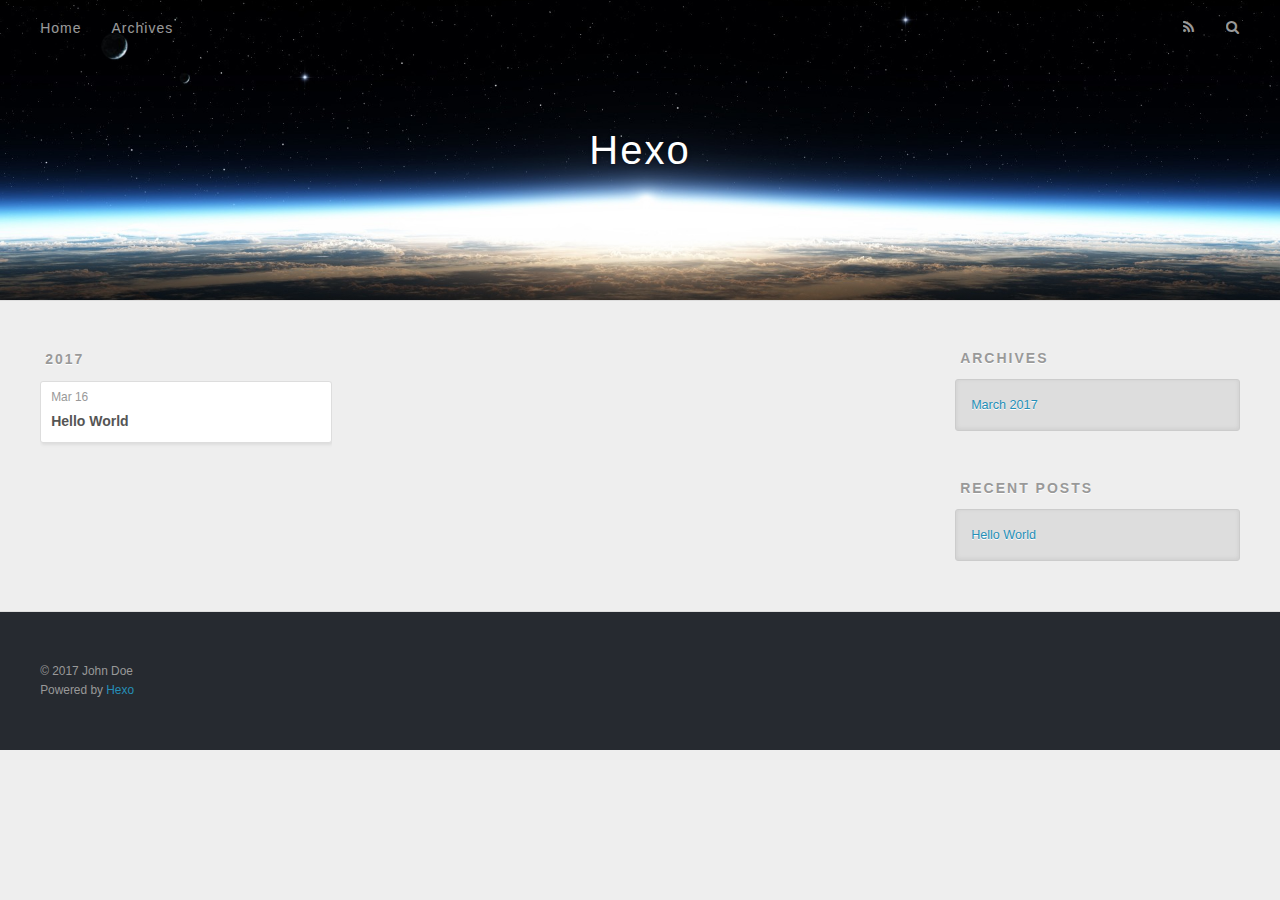
==== archives/index.html @ b4781896 "Site updated: 2017-03-16 17:12:20" ====
<!DOCTYPE html>
<html>
<head>
  <meta charset="utf-8">
  
  <title>Archives | Hexo</title>
  <meta name="viewport" content="width=device-width, initial-scale=1, maximum-scale=1">
  <meta property="og:type" content="website">
<meta property="og:title" content="Hexo">
<meta property="og:url" content="http://yoursite.com/archives/index.html">
<meta property="og:site_name" content="Hexo">
<meta name="twitter:card" content="summary">
<meta name="twitter:title" content="Hexo">
  
    <link rel="alternate" href="/atom.xml" title="Hexo" type="application/atom+xml">
  
  
    <link rel="icon" href="/favicon.png">
  
  
    <link href="//fonts.googleapis.com/css?family=Source+Code+Pro" rel="stylesheet" type="text/css">
  
  <link rel="stylesheet" href="/css/style.css">
  

</head>

<body>
  <div id="container">
    <div id="wrap">
      <header id="header">
  <div id="banner"></div>
  <div id="header-outer" class="outer">
    <div id="header-title" class="inner">
      <h1 id="logo-wrap">
        <a href="/" id="logo">Hexo</a>
      </h1>
      
    </div>
    <div id="header-inner" class="inner">
      <nav id="main-nav">
        <a id="main-nav-toggle" class="nav-icon"></a>
        
          <a class="main-nav-link" href="/">Home</a>
        
          <a class="main-nav-link" href="/archives">Archives</a>
        
      </nav>
      <nav id="sub-nav">
        
          <a id="nav-rss-link" class="nav-icon" href="/atom.xml" title="RSS Feed"></a>
        
        <a id="nav-search-btn" class="nav-icon" title="Search"></a>
      </nav>
      <div id="search-form-wrap">
        <form action="//google.com/search" method="get" accept-charset="UTF-8" class="search-form"><input type="search" name="q" results="0" class="search-form-input" placeholder="Search"><button type="submit" class="search-form-submit">&#xF002;</button><input type="hidden" name="sitesearch" value="http://yoursite.com"></form>
      </div>
    </div>
  </div>
</header>
      <div class="outer">
        <section id="main">
  
  
    
    
      
      
      <section class="archives-wrap">
        <div class="archive-year-wrap">
          <a href="/archives/2017" class="archive-year">2017</a>
        </div>
        <div class="archives">
    
    <article class="archive-article archive-type-post">
  <div class="archive-article-inner">
    <header class="archive-article-header">
      <a href="/2017/03/16/hello-world/" class="archive-article-date">
  <time datetime="2017-03-16T09:02:15.456Z" itemprop="datePublished">Mar 16</time>
</a>
      
  
    <h1 itemprop="name">
      <a class="archive-article-title" href="/2017/03/16/hello-world/">Hello World</a>
    </h1>
  

    </header>
  </div>
</article>
  
  
    </div></section>
  

</section>
        
          <aside id="sidebar">
  
    

  
    

  
    
  
    
  <div class="widget-wrap">
    <h3 class="widget-title">Archives</h3>
    <div class="widget">
      <ul class="archive-list"><li class="archive-list-item"><a class="archive-list-link" href="/archives/2017/03/">March 2017</a></li></ul>
    </div>
  </div>


  
    
  <div class="widget-wrap">
    <h3 class="widget-title">Recent Posts</h3>
    <div class="widget">
      <ul>
        
          <li>
            <a href="/2017/03/16/hello-world/">Hello World</a>
          </li>
        
      </ul>
    </div>
  </div>

  
</aside>
        
      </div>
      <footer id="footer">
  
  <div class="outer">
    <div id="footer-info" class="inner">
      &copy; 2017 John Doe<br>
      Powered by <a href="http://hexo.io/" target="_blank">Hexo</a>
    </div>
  </div>
</footer>
    </div>
    <nav id="mobile-nav">
  
    <a href="/" class="mobile-nav-link">Home</a>
  
    <a href="/archives" class="mobile-nav-link">Archives</a>
  
</nav>
    

<script src="//ajax.googleapis.com/ajax/libs/jquery/2.0.3/jquery.min.js"></script>


  <link rel="stylesheet" href="/fancybox/jquery.fancybox.css">
  <script src="/fancybox/jquery.fancybox.pack.js"></script>


<script src="/js/script.js"></script>

  </div>
</body>
</html>
---- css/style.css ----
body {
  width: 100%;
}
body:before,
body:after {
  content: "";
  display: table;
}
body:after {
  clear: both;
}
html,
body,
div,
span,
applet,
object,
iframe,
h1,
h2,
h3,
h4,
h5,
h6,
p,
blockquote,
pre,
a,
abbr,
acronym,
address,
big,
cite,
code,
del,
dfn,
em,
img,
ins,
kbd,
q,
s,
samp,
small,
strike,
strong,
sub,
sup,
tt,
var,
dl,
dt,
dd,
ol,
ul,
li,
fieldset,
form,
label,
legend,
table,
caption,
tbody,
tfoot,
thead,
tr,
th,
td {
  margin: 0;
  padding: 0;
  border: 0;
  outline: 0;
  font-weight: inherit;
  font-style: inherit;
  font-family: inherit;
  font-size: 100%;
  vertical-align: baseline;
}
body {
  line-height: 1;
  color: #000;
  background: #fff;
}
ol,
ul {
  list-style: none;
}
table {
  border-collapse: separate;
  border-spacing: 0;
  vertical-align: middle;
}
caption,
th,
td {
  text-align: left;
  font-weight: normal;
  vertical-align: middle;
}
a img {
  border: none;
}
input,
button {
  margin: 0;
  padding: 0;
}
input::-moz-focus-inner,
button::-moz-focus-inner {
  border: 0;
  padding: 0;
}
@font-face {
  font-family: FontAwesome;
  font-style: normal;
  font-weight: normal;
  src: url("fonts/fontawesome-webfont.eot?v=#4.0.3");
  src: url("fonts/fontawesome-webfont.eot?#iefix&v=#4.0.3") format("embedded-opentype"), url("fonts/fontawesome-webfont.woff?v=#4.0.3") format("woff"), url("fonts/fontawesome-webfont.ttf?v=#4.0.3") format("truetype"), url("fonts/fontawesome-webfont.svg#fontawesomeregular?v=#4.0.3") format("svg");
}
html,
body,
#container {
  height: 100%;
}
body {
  background: #eee;
  font: 14px "Helvetica Neue", Helvetica, Arial, sans-serif;
  -webkit-text-size-adjust: 100%;
}
.outer {
  max-width: 1220px;
  margin: 0 auto;
  padding: 0 20px;
}
.outer:before,
.outer:after {
  content: "";
  display: table;
}
.outer:after {
  clear: both;
}
.inner {
  display: inline;
  float: left;
  width: 98.33333333333333%;
  margin: 0 0.833333333333333%;
}
.left,
.alignleft {
  float: left;
}
.right,
.alignright {
  float: right;
}
.clear {
  clear: both;
}
#container {
  position: relative;
}
.mobile-nav-on {
  overflow: hidden;
}
#wrap {
  height: 100%;
  width: 100%;
  position: absolute;
  top: 0;
  left: 0;
  -webkit-transition: 0.2s ease-out;
  -moz-transition: 0.2s ease-out;
  -ms-transition: 0.2s ease-out;
  transition: 0.2s ease-out;
  z-index: 1;
  background: #eee;
}
.mobile-nav-on #wrap {
  left: 280px;
}
@media screen and (min-width: 768px) {
  #main {
    display: inline;
    float: left;
    width: 73.33333333333333%;
    margin: 0 0.833333333333333%;
  }
}
.article-date,
.article-category-link,
.archive-year,
.widget-title {
  text-decoration: none;
  text-transform: uppercase;
  letter-spacing: 2px;
  color: #999;
  margin-bottom: 1em;
  margin-left: 5px;
  line-height: 1em;
  text-shadow: 0 1px #fff;
  font-weight: bold;
}
.article-inner,
.archive-article-inner {
  background: #fff;
  -webkit-box-shadow: 1px 2px 3px #ddd;
  box-shadow: 1px 2px 3px #ddd;
  border: 1px solid #ddd;
  border-radius: 3px;
}
.article-entry h1,
.widget h1 {
  font-size: 2em;
}
.article-entry h2,
.widget h2 {
  font-size: 1.5em;
}
.article-entry h3,
.widget h3 {
  font-size: 1.3em;
}
.article-entry h4,
.widget h4 {
  font-size: 1.2em;
}
.article-entry h5,
.widget h5 {
  font-size: 1em;
}
.article-entry h6,
.widget h6 {
  font-size: 1em;
  color: #999;
}
.article-entry hr,
.widget hr {
  border: 1px dashed #ddd;
}
.article-entry strong,
.widget strong {
  font-weight: bold;
}
.article-entry em,
.widget em,
.article-entry cite,
.widget cite {
  font-style: italic;
}
.article-entry sup,
.widget sup,
.article-entry sub,
.widget sub {
  font-size: 0.75em;
  line-height: 0;
  position: relative;
  vertical-align: baseline;
}
.article-entry sup,
.widget sup {
  top: -0.5em;
}
.article-entry sub,
.widget sub {
  bottom: -0.2em;
}
.article-entry small,
.widget small {
  font-size: 0.85em;
}
.article-entry acronym,
.widget acronym,
.article-entry abbr,
.widget abbr {
  border-bottom: 1px dotted;
}
.article-entry ul,
.widget ul,
.article-entry ol,
.widget ol,
.article-entry dl,
.widget dl {
  margin: 0 20px;
  line-height: 1.6em;
}
.article-entry ul ul,
.widget ul ul,
.article-entry ol ul,
.widget ol ul,
.article-entry ul ol,
.widget ul ol,
.article-entry ol ol,
.widget ol ol {
  margin-top: 0;
  margin-bottom: 0;
}
.article-entry ul,
.widget ul {
  list-style: disc;
}
.article-entry ol,
.widget ol {
  list-style: decimal;
}
.article-entry dt,
.widget dt {
  font-weight: bold;
}
#header {
  height: 300px;
  position: relative;
  border-bottom: 1px solid #ddd;
}
#header:before,
#header:after {
  content: "";
  position: absolute;
  left: 0;
  right: 0;
  height: 40px;
}
#header:before {
  top: 0;
  background: -webkit-linear-gradient(rgba(0,0,0,0.2), transparent);
  background: -moz-linear-gradient(rgba(0,0,0,0.2), transparent);
  background: -ms-linear-gradient(rgba(0,0,0,0.2), transparent);
  background: linear-gradient(rgba(0,0,0,0.2), transparent);
}
#header:after {
  bottom: 0;
  background: -webkit-linear-gradient(transparent, rgba(0,0,0,0.2));
  background: -moz-linear-gradient(transparent, rgba(0,0,0,0.2));
  background: -ms-linear-gradient(transparent, rgba(0,0,0,0.2));
  background: linear-gradient(transparent, rgba(0,0,0,0.2));
}
#header-outer {
  height: 100%;
  position: relative;
}
#header-inner {
  position: relative;
  overflow: hidden;
}
#banner {
  position: absolute;
  top: 0;
  left: 0;
  width: 100%;
  height: 100%;
  background: url("images/banner.jpg") center #000;
  -webkit-background-size: cover;
  -moz-background-size: cover;
  background-size: cover;
  z-index: -1;
}
#header-title {
  text-align: center;
  height: 40px;
  position: absolute;
  top: 50%;
  left: 0;
  margin-top: -20px;
}
#logo,
#subtitle {
  text-decoration: none;
  color: #fff;
  font-weight: 300;
  text-shadow: 0 1px 4px rgba(0,0,0,0.3);
}
#logo {
  font-size: 40px;
  line-height: 40px;
  letter-spacing: 2px;
}
#subtitle {
  font-size: 16px;
  line-height: 16px;
  letter-spacing: 1px;
}
#subtitle-wrap {
  margin-top: 16px;
}
#main-nav {
  float: left;
  margin-left: -15px;
}
.nav-icon,
.main-nav-link {
  float: left;
  color: #fff;
  opacity: 0.6;
  text-decoration: none;
  text-shadow: 0 1px rgba(0,0,0,0.2);
  -webkit-transition: opacity 0.2s;
  -moz-transition: opacity 0.2s;
  -ms-transition: opacity 0.2s;
  transition: opacity 0.2s;
  display: block;
  padding: 20px 15px;
}
.nav-icon:hover,
.main-nav-link:hover {
  opacity: 1;
}
.nav-icon {
  font-family: FontAwesome;
  text-align: center;
  font-size: 14px;
  width: 14px;
  height: 14px;
  padding: 20px 15px;
  position: relative;
  cursor: pointer;
}
.main-nav-link {
  font-weight: 300;
  letter-spacing: 1px;
}
@media screen and (max-width: 479px) {
  .main-nav-link {
    display: none;
  }
}
#main-nav-toggle {
  display: none;
}
#main-nav-toggle:before {
  content: "\f0c9";
}
@media screen and (max-width: 479px) {
  #main-nav-toggle {
    display: block;
  }
}
#sub-nav {
  float: right;
  margin-right: -15px;
}
#nav-rss-link:before {
  content: "\f09e";
}
#nav-search-btn:before {
  content: "\f002";
}
#search-form-wrap {
  position: absolute;
  top: 15px;
  width: 150px;
  height: 30px;
  right: -150px;
  opacity: 0;
  -webkit-transition: 0.2s ease-out;
  -moz-transition: 0.2s ease-out;
  -ms-transition: 0.2s ease-out;
  transition: 0.2s ease-out;
}
#search-form-wrap.on {
  opacity: 1;
  right: 0;
}
@media screen and (max-width: 479px) {
  #search-form-wrap {
    width: 100%;
    right: -100%;
  }
}
.search-form {
  position: absolute;
  top: 0;
  left: 0;
  right: 0;
  background: #fff;
  padding: 5px 15px;
  border-radius: 15px;
  -webkit-box-shadow: 0 0 10px rgba(0,0,0,0.3);
  box-shadow: 0 0 10px rgba(0,0,0,0.3);
}
.search-form-input {
  border: none;
  background: none;
  color: #555;
  width: 100%;
  font: 13px "Helvetica Neue", Helvetica, Arial, sans-serif;
  outline: none;
}
.search-form-input::-webkit-search-results-decoration,
.search-form-input::-webkit-search-cancel-button {
  -webkit-appearance: none;
}
.search-form-submit {
  position: absolute;
  top: 50%;
  right: 10px;
  margin-top: -7px;
  font: 13px FontAwesome;
  border: none;
  background: none;
  color: #bbb;
  cursor: pointer;
}
.search-form-submit:hover,
.search-form-submit:focus {
  color: #777;
}
.article {
  margin: 50px 0;
}
.article-inner {
  overflow: hidden;
}
.article-meta:before,
.article-meta:after {
  content: "";
  display: table;
}
.article-meta:after {
  clear: both;
}
.article-date {
  float: left;
}
.article-category {
  float: left;
  line-height: 1em;
  color: #ccc;
  text-shadow: 0 1px #fff;
  margin-left: 8px;
}
.article-category:before {
  content: "\2022";
}
.article-category-link {
  margin: 0 12px 1em;
}
.article-header {
  padding: 20px 20px 0;
}
.article-title {
  text-decoration: none;
  font-size: 2em;
  font-weight: bold;
  color: #555;
  line-height: 1.1em;
  -webkit-transition: color 0.2s;
  -moz-transition: color 0.2s;
  -ms-transition: color 0.2s;
  transition: color 0.2s;
}
a.article-title:hover {
  color: #258fb8;
}
.article-entry {
  color: #555;
  padding: 0 20px;
}
.article-entry:before,
.article-entry:after {
  content: "";
  display: table;
}
.article-entry:after {
  clear: both;
}
.article-entry p,
.article-entry table {
  line-height: 1.6em;
  margin: 1.6em 0;
}
.article-entry h1,
.article-entry h2,
.article-entry h3,
.article-entry h4,
.article-entry h5,
.article-entry h6 {
  font-weight: bold;
}
.article-entry h1,
.article-entry h2,
.article-entry h3,
.article-entry h4,
.article-entry h5,
.article-entry h6 {
  line-height: 1.1em;
  margin: 1.1em 0;
}
.article-entry a {
  color: #258fb8;
  text-decoration: none;
}
.article-entry a:hover {
  text-decoration: underline;
}
.article-entry ul,
.article-entry ol,
.article-entry dl {
  margin-top: 1.6em;
  margin-bottom: 1.6em;
}
.article-entry img,
.article-entry video {
  max-width: 100%;
  height: auto;
  display: block;
  margin: auto;
}
.article-entry iframe {
  border: none;
}
.article-entry table {
  width: 100%;
  border-collapse: collapse;
  border-spacing: 0;
}
.article-entry th {
  font-weight: bold;
  border-bottom: 3px solid #ddd;
  padding-bottom: 0.5em;
}
.article-entry td {
  border-bottom: 1px solid #ddd;
  padding: 10px 0;
}
.article-entry blockquote {
  font-family: Georgia, "Times New Roman", serif;
  font-size: 1.4em;
  margin: 1.6em 20px;
  text-align: center;
}
.article-entry blockquote footer {
  font-size: 14px;
  margin: 1.6em 0;
  font-family: "Helvetica Neue", Helvetica, Arial, sans-serif;
}
.article-entry blockquote footer cite:before {
  content: "—";
  padding: 0 0.5em;
}
.article-entry .pullquote {
  text-align: left;
  width: 45%;
  margin: 0;
}
.article-entry .pullquote.left {
  margin-left: 0.5em;
  margin-right: 1em;
}
.article-entry .pullquote.right {
  margin-right: 0.5em;
  margin-left: 1em;
}
.article-entry .caption {
  color: #999;
  display: block;
  font-size: 0.9em;
  margin-top: 0.5em;
  position: relative;
  text-align: center;
}
.article-entry .video-container {
  position: relative;
  padding-top: 56.25%;
  height: 0;
  overflow: hidden;
}
.article-entry .video-container iframe,
.article-entry .video-container object,
.article-entry .video-container embed {
  position: absolute;
  top: 0;
  left: 0;
  width: 100%;
  height: 100%;
  margin-top: 0;
}
.article-more-link a {
  display: inline-block;
  line-height: 1em;
  padding: 6px 15px;
  border-radius: 15px;
  background: #eee;
  color: #999;
  text-shadow: 0 1px #fff;
  text-decoration: none;
}
.article-more-link a:hover {
  background: #258fb8;
  color: #fff;
  text-decoration: none;
  text-shadow: 0 1px #1e7293;
}
.article-footer {
  font-size: 0.85em;
  line-height: 1.6em;
  border-top: 1px solid #ddd;
  padding-top: 1.6em;
  margin: 0 20px 20px;
}
.article-footer:before,
.article-footer:after {
  content: "";
  display: table;
}
.article-footer:after {
  clear: both;
}
.article-footer a {
  color: #999;
  text-decoration: none;
}
.article-footer a:hover {
  color: #555;
}
.article-tag-list-item {
  float: left;
  margin-right: 10px;
}
.article-tag-list-link:before {
  content: "#";
}
.article-comment-link {
  float: right;
}
.article-comment-link:before {
  content: "\f075";
  font-family: FontAwesome;
  padding-right: 8px;
}
.article-share-link {
  cursor: pointer;
  float: right;
  margin-left: 20px;
}
.article-share-link:before {
  content: "\f064";
  font-family: FontAwesome;
  padding-right: 6px;
}
#article-nav {
  position: relative;
}
#article-nav:before,
#article-nav:after {
  content: "";
  display: table;
}
#article-nav:after {
  clear: both;
}
@media screen and (min-width: 768px) {
  #article-nav {
    margin: 50px 0;
  }
  #article-nav:before {
    width: 8px;
    height: 8px;
    position: absolute;
    top: 50%;
    left: 50%;
    margin-top: -4px;
    margin-left: -4px;
    content: "";
    border-radius: 50%;
    background: #ddd;
    -webkit-box-shadow: 0 1px 2px #fff;
    box-shadow: 0 1px 2px #fff;
  }
}
.article-nav-link-wrap {
  text-decoration: none;
  text-shadow: 0 1px #fff;
  color: #999;
  -webkit-box-sizing: border-box;
  -moz-box-sizing: border-box;
  box-sizing: border-box;
  margin-top: 50px;
  text-align: center;
  display: block;
}
.article-nav-link-wrap:hover {
  color: #555;
}
@media screen and (min-width: 768px) {
  .article-nav-link-wrap {
    width: 50%;
    margin-top: 0;
  }
}
@media screen and (min-width: 768px) {
  #article-nav-newer {
    float: left;
    text-align: right;
    padding-right: 20px;
  }
}
@media screen and (min-width: 768px) {
  #article-nav-older {
    float: right;
    text-align: left;
    padding-left: 20px;
  }
}
.article-nav-caption {
  text-transform: uppercase;
  letter-spacing: 2px;
  color: #ddd;
  line-height: 1em;
  font-weight: bold;
}
#article-nav-newer .article-nav-caption {
  margin-right: -2px;
}
.article-nav-title {
  font-size: 0.85em;
  line-height: 1.6em;
  margin-top: 0.5em;
}
.article-share-box {
  position: absolute;
  display: none;
  background: #fff;
  -webkit-box-shadow: 1px 2px 10px rgba(0,0,0,0.2);
  box-shadow: 1px 2px 10px rgba(0,0,0,0.2);
  border-radius: 3px;
  margin-left: -145px;
  overflow: hidden;
  z-index: 1;
}
.article-share-box.on {
  display: block;
}
.article-share-input {
  width: 100%;
  background: none;
  -webkit-box-sizing: border-box;
  -moz-box-sizing: border-box;
  box-sizing: border-box;
  font: 14px "Helvetica Neue", Helvetica, Arial, sans-serif;
  padding: 0 15px;
  color: #555;
  outline: none;
  border: 1px solid #ddd;
  border-radius: 3px 3px 0 0;
  height: 36px;
  line-height: 36px;
}
.article-share-links {
  background: #eee;
}
.article-share-links:before,
.article-share-links:after {
  content: "";
  display: table;
}
.article-share-links:after {
  clear: both;
}
.article-share-twitter,
.article-share-facebook,
.article-share-pinterest,
.article-share-google {
  width: 50px;
  height: 36px;
  display: block;
  float: left;
  position: relative;
  color: #999;
  text-shadow: 0 1px #fff;
}
.article-share-twitter:before,
.article-share-facebook:before,
.article-share-pinterest:before,
.article-share-google:before {
  font-size: 20px;
  font-family: FontAwesome;
  width: 20px;
  height: 20px;
  position: absolute;
  top: 50%;
  left: 50%;
  margin-top: -10px;
  margin-left: -10px;
  text-align: center;
}
.article-share-twitter:hover,
.article-share-facebook:hover,
.article-share-pinterest:hover,
.article-share-google:hover {
  color: #fff;
}
.article-share-twitter:before {
  content: "\f099";
}
.article-share-twitter:hover {
  background: #00aced;
  text-shadow: 0 1px #008abe;
}
.article-share-facebook:before {
  content: "\f09a";
}
.article-share-facebook:hover {
  background: #3b5998;
  text-shadow: 0 1px #2f477a;
}
.article-share-pinterest:before {
  content: "\f0d2";
}
.article-share-pinterest:hover {
  background: #cb2027;
  text-shadow: 0 1px #a21a1f;
}
.article-share-google:before {
  content: "\f0d5";
}
.article-share-google:hover {
  background: #dd4b39;
  text-shadow: 0 1px #be3221;
}
.article-gallery {
  background: #000;
  position: relative;
}
.article-gallery-photos {
  position: relative;
  overflow: hidden;
}
.article-gallery-img {
  display: none;
  max-width: 100%;
}
.article-gallery-img:first-child {
  display: block;
}
.article-gallery-img.loaded {
  position: absolute;
  display: block;
}
.article-gallery-img img {
  display: block;
  max-width: 100%;
  margin: 0 auto;
}
#comments {
  background: #fff;
  -webkit-box-shadow: 1px 2px 3px #ddd;
  box-shadow: 1px 2px 3px #ddd;
  padding: 20px;
  border: 1px solid #ddd;
  border-radius: 3px;
  margin: 50px 0;
}
#comments a {
  color: #258fb8;
}
.archives-wrap {
  margin: 50px 0;
}
.archives:before,
.archives:after {
  content: "";
  display: table;
}
.archives:after {
  clear: both;
}
.archive-year-wrap {
  margin-bottom: 1em;
}
.archives {
  -webkit-column-gap: 10px;
  -moz-column-gap: 10px;
  column-gap: 10px;
}
@media screen and (min-width: 480px) and (max-width: 767px) {
  .archives {
    -webkit-column-count: 2;
    -moz-column-count: 2;
    column-count: 2;
  }
}
@media screen and (min-width: 768px) {
  .archives {
    -webkit-column-count: 3;
    -moz-column-count: 3;
    column-count: 3;
  }
}
.archive-article {
  -webkit-column-break-inside: avoid;
  page-break-inside: avoid;
  overflow: hidden;
  break-inside: avoid-column;
}
.archive-article-inner {
  padding: 10px;
  margin-bottom: 15px;
}
.archive-article-title {
  text-decoration: none;
  font-weight: bold;
  color: #555;
  -webkit-transition: color 0.2s;
  -moz-transition: color 0.2s;
  -ms-transition: color 0.2s;
  transition: color 0.2s;
  line-height: 1.6em;
}
.archive-article-title:hover {
  color: #258fb8;
}
.archive-article-footer {
  margin-top: 1em;
}
.archive-article-date {
  color: #999;
  text-decoration: none;
  font-size: 0.85em;
  line-height: 1em;
  margin-bottom: 0.5em;
  display: block;
}
#page-nav {
  margin: 50px auto;
  background: #fff;
  -webkit-box-shadow: 1px 2px 3px #ddd;
  box-shadow: 1px 2px 3px #ddd;
  border: 1px solid #ddd;
  border-radius: 3px;
  text-align: center;
  color: #999;
  overflow: hidden;
}
#page-nav:before,
#page-nav:after {
  content: "";
  display: table;
}
#page-nav:after {
  clear: both;
}
#page-nav a,
#page-nav span {
  padding: 10px 20px;
  line-height: 1;
  height: 2ex;
}
#page-nav a {
  color: #999;
  text-decoration: none;
}
#page-nav a:hover {
  background: #999;
  color: #fff;
}
#page-nav .prev {
  float: left;
}
#page-nav .next {
  float: right;
}
#page-nav .page-number {
  display: inline-block;
}
@media screen and (max-width: 479px) {
  #page-nav .page-number {
    display: none;
  }
}
#page-nav .current {
  color: #555;
  font-weight: bold;
}
#page-nav .space {
  color: #ddd;
}
#footer {
  background: #262a30;
  padding: 50px 0;
  border-top: 1px solid #ddd;
  color: #999;
}
#footer a {
  color: #258fb8;
  text-decoration: none;
}
#footer a:hover {
  text-decoration: underline;
}
#footer-info {
  line-height: 1.6em;
  font-size: 0.85em;
}
.article-entry pre,
.article-entry .highlight {
  background: #2d2d2d;
  margin: 0 -20px;
  padding: 15px 20px;
  border-style: solid;
  border-color: #ddd;
  border-width: 1px 0;
  overflow: auto;
  color: #ccc;
  line-height: 22.400000000000002px;
}
.article-entry .highlight .gutter pre,
.article-entry .gist .gist-file .gist-data .line-numbers {
  color: #666;
  font-size: 0.85em;
}
.article-entry pre,
.article-entry code {
  font-family: "Source Code Pro", Consolas, Monaco, Menlo, Consolas, monospace;
}
.article-entry code {
  background: #eee;
  text-shadow: 0 1px #fff;
  padding: 0 0.3em;
}
.article-entry pre code {
  background: none;
  text-shadow: none;
  padding: 0;
}
.article-entry .highlight pre {
  border: none;
  margin: 0;
  padding: 0;
}
.article-entry .highlight table {
  margin: 0;
  width: auto;
}
.article-entry .highlight td {
  border: none;
  padding: 0;
}
.article-entry .highlight figcaption {
  font-size: 0.85em;
  color: #999;
  line-height: 1em;
  margin-bottom: 1em;
}
.article-entry .highlight figcaption:before,
.article-entry .highlight figcaption:after {
  content: "";
  display: table;
}
.article-entry .highlight figcaption:after {
  clear: both;
}
.article-entry .highlight figcaption a {
  float: right;
}
.article-entry .highlight .gutter pre {
  text-align: right;
  padding-right: 20px;
}
.article-entry .highlight .line {
  height: 22.400000000000002px;
}
.article-entry .highlight .line.marked {
  background: #515151;
}
.article-entry .gist {
  margin: 0 -20px;
  border-style: solid;
  border-color: #ddd;
  border-width: 1px 0;
  background: #2d2d2d;
  padding: 15px 20px 15px 0;
}
.article-entry .gist .gist-file {
  border: none;
  font-family: "Source Code Pro", Consolas, Monaco, Menlo, Consolas, monospace;
  margin: 0;
}
.article-entry .gist .gist-file .gist-data {
  background: none;
  border: none;
}
.article-entry .gist .gist-file .gist-data .line-numbers {
  background: none;
  border: none;
  padding: 0 20px 0 0;
}
.article-entry .gist .gist-file .gist-data .line-data {
  padding: 0 !important;
}
.article-entry .gist .gist-file .highlight {
  margin: 0;
  padding: 0;
  border: none;
}
.article-entry .gist .gist-file .gist-meta {
  background: #2d2d2d;
  color: #999;
  font: 0.85em "Helvetica Neue", Helvetica, Arial, sans-serif;
  text-shadow: 0 0;
  padding: 0;
  margin-top: 1em;
  margin-left: 20px;
}
.article-entry .gist .gist-file .gist-meta a {
  color: #258fb8;
  font-weight: normal;
}
.article-entry .gist .gist-file .gist-meta a:hover {
  text-decoration: underline;
}
pre .comment,
pre .title {
  color: #999;
}
pre .variable,
pre .attribute,
pre .tag,
pre .regexp,
pre .ruby .constant,
pre .xml .tag .title,
pre .xml .pi,
pre .xml .doctype,
pre .html .doctype,
pre .css .id,
pre .css .class,
pre .css .pseudo {
  color: #f2777a;
}
pre .number,
pre .preprocessor,
pre .built_in,
pre .literal,
pre .params,
pre .constant {
  color: #f99157;
}
pre .class,
pre .ruby .class .title,
pre .css .rules .attribute {
  color: #9c9;
}
pre .string,
pre .value,
pre .inheritance,
pre .header,
pre .ruby .symbol,
pre .xml .cdata {
  color: #9c9;
}
pre .css .hexcolor {
  color: #6cc;
}
pre .function,
pre .python .decorator,
pre .python .title,
pre .ruby .function .title,
pre .ruby .title .keyword,
pre .perl .sub,
pre .javascript .title,
pre .coffeescript .title {
  color: #69c;
}
pre .keyword,
pre .javascript .function {
  color: #c9c;
}
@media screen and (max-width: 479px) {
  #mobile-nav {
    position: absolute;
    top: 0;
    left: 0;
    width: 280px;
    height: 100%;
    background: #191919;
    border-right: 1px solid #fff;
  }
}
@media screen and (max-width: 479px) {
  .mobile-nav-link {
    display: block;
    color: #999;
    text-decoration: none;
    padding: 15px 20px;
    font-weight: bold;
  }
  .mobile-nav-link:hover {
    color: #fff;
  }
}
@media screen and (min-width: 768px) {
  #sidebar {
    display: inline;
    float: left;
    width: 23.333333333333332%;
    margin: 0 0.833333333333333%;
  }
}
.widget-wrap {
  margin: 50px 0;
}
.widget {
  color: #777;
  text-shadow: 0 1px #fff;
  background: #ddd;
  -webkit-box-shadow: 0 -1px 4px #ccc inset;
  box-shadow: 0 -1px 4px #ccc inset;
  border: 1px solid #ccc;
  padding: 15px;
  border-radius: 3px;
}
.widget a {
  color: #258fb8;
  text-decoration: none;
}
.widget a:hover {
  text-decoration: underline;
}
.widget ul ul,
.widget ol ul,
.widget dl ul,
.widget ul ol,
.widget ol ol,
.widget dl ol,
.widget ul dl,
.widget ol dl,
.widget dl dl {
  margin-left: 15px;
  list-style: disc;
}
.widget {
  line-height: 1.6em;
  word-wrap: break-word;
  font-size: 0.9em;
}
.widget ul,
.widget ol {
  list-style: none;
  margin: 0;
}
.widget ul ul,
.widget ol ul,
.widget ul ol,
.widget ol ol {
  margin: 0 20px;
}
.widget ul ul,
.widget ol ul {
  list-style: disc;
}
.widget ul ol,
.widget ol ol {
  list-style: decimal;
}
.category-list-count,
.tag-list-count,
.archive-list-count {
  padding-left: 5px;
  color: #999;
  font-size: 0.85em;
}
.category-list-count:before,
.tag-list-count:before,
.archive-list-count:before {
  content: "(";
}
.category-list-count:after,
.tag-list-count:after,
.archive-list-count:after {
  content: ")";
}
.tagcloud a {
  margin-right: 5px;
  display: inline-block;
}
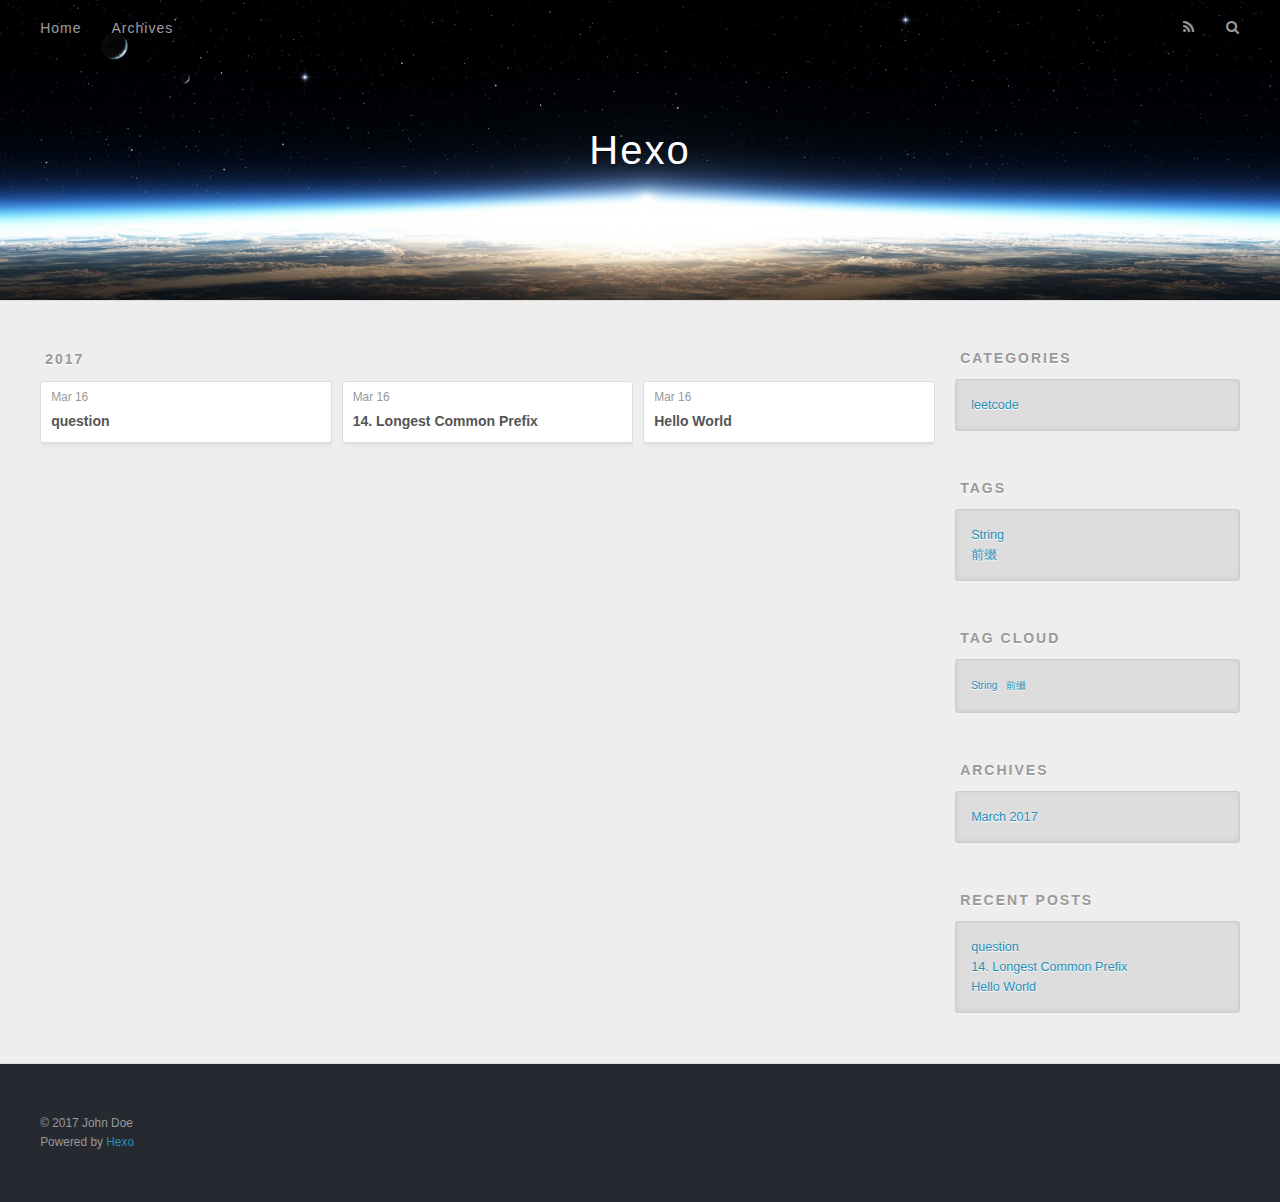
==== commit 0ae92ecd: "Site updated: 2017-03-16 20:45:54" ====
--- a/archives/index.html
+++ b/archives/index.html
@@ -75,6 +75,44 @@
     <article class="archive-article archive-type-post">
   <div class="archive-article-inner">
     <header class="archive-article-header">
+      <a href="/2017/03/16/question/" class="archive-article-date">
+  <time datetime="2017-03-16T10:25:29.000Z" itemprop="datePublished">Mar 16</time>
+</a>
+      
+  
+    <h1 itemprop="name">
+      <a class="archive-article-title" href="/2017/03/16/question/">question</a>
+    </h1>
+  
+
+    </header>
+  </div>
+</article>
+  
+    
+    
+    <article class="archive-article archive-type-post">
+  <div class="archive-article-inner">
+    <header class="archive-article-header">
+      <a href="/2017/03/16/java/" class="archive-article-date">
+  <time datetime="2017-03-16T09:24:03.000Z" itemprop="datePublished">Mar 16</time>
+</a>
+      
+  
+    <h1 itemprop="name">
+      <a class="archive-article-title" href="/2017/03/16/java/">14. Longest Common Prefix</a>
+    </h1>
+  
+
+    </header>
+  </div>
+</article>
+  
+    
+    
+    <article class="archive-article archive-type-post">
+  <div class="archive-article-inner">
+    <header class="archive-article-header">
       <a href="/2017/03/16/hello-world/" class="archive-article-date">
   <time datetime="2017-03-16T09:02:15.456Z" itemprop="datePublished">Mar 16</time>
 </a>
@@ -98,12 +136,33 @@
           <aside id="sidebar">
   
     
-
-  
-    
-
-  
-    
+  <div class="widget-wrap">
+    <h3 class="widget-title">Categories</h3>
+    <div class="widget">
+      <ul class="category-list"><li class="category-list-item"><a class="category-list-link" href="/categories/leetcode/">leetcode</a></li></ul>
+    </div>
+  </div>
+
+
+  
+    
+  <div class="widget-wrap">
+    <h3 class="widget-title">Tags</h3>
+    <div class="widget">
+      <ul class="tag-list"><li class="tag-list-item"><a class="tag-list-link" href="/tags/String/">String</a></li><li class="tag-list-item"><a class="tag-list-link" href="/tags/前缀/">前缀</a></li></ul>
+    </div>
+  </div>
+
+
+  
+    
+  <div class="widget-wrap">
+    <h3 class="widget-title">Tag Cloud</h3>
+    <div class="widget tagcloud">
+      <a href="/tags/String/" style="font-size: 10px;">String</a> <a href="/tags/前缀/" style="font-size: 10px;">前缀</a>
+    </div>
+  </div>
+
   
     
   <div class="widget-wrap">
@@ -120,6 +179,14 @@
     <h3 class="widget-title">Recent Posts</h3>
     <div class="widget">
       <ul>
+        
+          <li>
+            <a href="/2017/03/16/question/">question</a>
+          </li>
+        
+          <li>
+            <a href="/2017/03/16/java/">14. Longest Common Prefix</a>
+          </li>
         
           <li>
             <a href="/2017/03/16/hello-world/">Hello World</a>
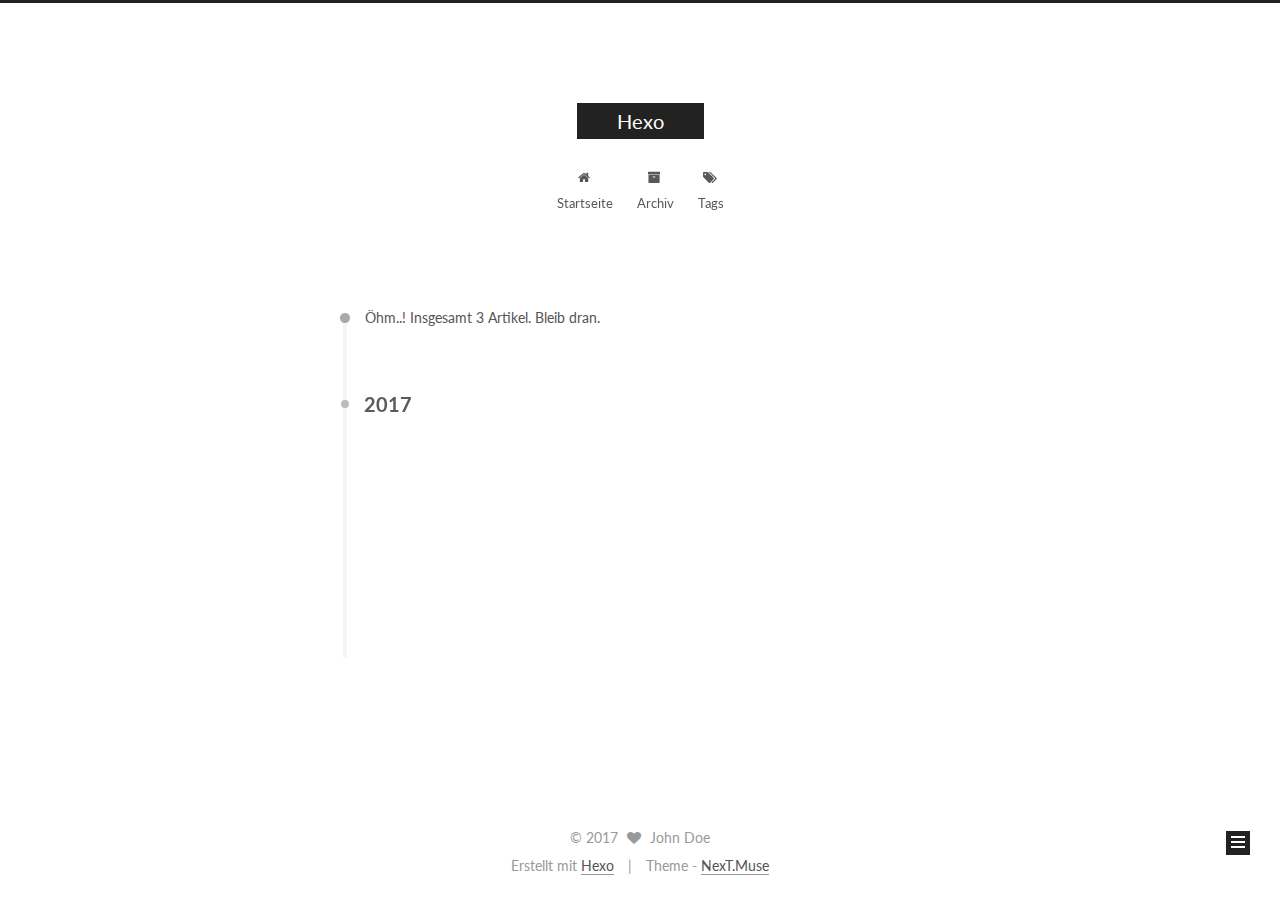
==== commit 95912c8d: "Site updated: 2017-03-16 20:57:04" ====
--- a/archives/index.html
+++ b/archives/index.html
@@ -1,233 +1,622 @@
-<!DOCTYPE html>
-<html>
+<!doctype html>
+
+
+
+  
+
+
+<html class="theme-next muse use-motion" lang="">
 <head>
-  <meta charset="utf-8">
-  
-  <title>Archives | Hexo</title>
-  <meta name="viewport" content="width=device-width, initial-scale=1, maximum-scale=1">
-  <meta property="og:type" content="website">
+  <meta charset="UTF-8"/>
+<meta http-equiv="X-UA-Compatible" content="IE=edge" />
+<meta name="viewport" content="width=device-width, initial-scale=1, maximum-scale=1"/>
+
+
+
+<meta http-equiv="Cache-Control" content="no-transform" />
+<meta http-equiv="Cache-Control" content="no-siteapp" />
+
+
+
+
+
+
+
+
+
+
+
+
+
+
+
+  
+  
+  <link href="/lib/fancybox/source/jquery.fancybox.css?v=2.1.5" rel="stylesheet" type="text/css" />
+
+
+
+
+  
+  
+  
+  
+
+  
+    
+    
+  
+
+  
+
+  
+
+  
+
+  
+
+  
+    
+    
+    <link href="//fonts.googleapis.com/css?family=Lato:300,300italic,400,400italic,700,700italic&subset=latin,latin-ext" rel="stylesheet" type="text/css">
+  
+
+
+
+
+
+
+<link href="/lib/font-awesome/css/font-awesome.min.css?v=4.6.2" rel="stylesheet" type="text/css" />
+
+<link href="/css/main.css?v=5.1.0" rel="stylesheet" type="text/css" />
+
+
+  <meta name="keywords" content="Hexo, NexT" />
+
+
+
+
+
+
+
+
+  <link rel="shortcut icon" type="image/x-icon" href="/favicon.ico?v=5.1.0" />
+
+
+
+
+
+
+<meta property="og:type" content="website">
 <meta property="og:title" content="Hexo">
 <meta property="og:url" content="http://yoursite.com/archives/index.html">
 <meta property="og:site_name" content="Hexo">
 <meta name="twitter:card" content="summary">
 <meta name="twitter:title" content="Hexo">
-  
-    <link rel="alternate" href="/atom.xml" title="Hexo" type="application/atom+xml">
-  
-  
-    <link rel="icon" href="/favicon.png">
-  
-  
-    <link href="//fonts.googleapis.com/css?family=Source+Code+Pro" rel="stylesheet" type="text/css">
-  
-  <link rel="stylesheet" href="/css/style.css">
-  
-
+
+
+
+<script type="text/javascript" id="hexo.configurations">
+  var NexT = window.NexT || {};
+  var CONFIG = {
+    root: '/',
+    scheme: 'Muse',
+    sidebar: {"position":"left","display":"post","offset":12,"offset_float":0,"b2t":false,"scrollpercent":false},
+    fancybox: true,
+    motion: true,
+    duoshuo: {
+      userId: '0',
+      author: 'Author'
+    },
+    algolia: {
+      applicationID: '',
+      apiKey: '',
+      indexName: '',
+      hits: {"per_page":10},
+      labels: {"input_placeholder":"Search for Posts","hits_empty":"We didn't find any results for the search: ${query}","hits_stats":"${hits} results found in ${time} ms"}
+    }
+  };
+</script>
+
+
+
+  <link rel="canonical" href="http://yoursite.com/archives/"/>
+
+
+
+
+
+  <title> Archiv | Hexo </title>
 </head>
 
-<body>
-  <div id="container">
-    <div id="wrap">
-      <header id="header">
-  <div id="banner"></div>
-  <div id="header-outer" class="outer">
-    <div id="header-title" class="inner">
-      <h1 id="logo-wrap">
-        <a href="/" id="logo">Hexo</a>
+<body itemscope itemtype="http://schema.org/WebPage" lang="">
+
+  
+
+
+
+
+
+
+
+
+
+
+
+
+
+
+  
+  
+    
+  
+
+  <div class="container one-collumn sidebar-position-left  page-archive  ">
+    <div class="headband"></div>
+
+    <header id="header" class="header" itemscope itemtype="http://schema.org/WPHeader">
+      <div class="header-inner"><div class="site-brand-wrapper">
+  <div class="site-meta ">
+    
+
+    <div class="custom-logo-site-title">
+      <a href="/"  class="brand" rel="start">
+        <span class="logo-line-before"><i></i></span>
+        <span class="site-title">Hexo</span>
+        <span class="logo-line-after"><i></i></span>
+      </a>
+    </div>
+      
+        <p class="site-subtitle"></p>
+      
+  </div>
+
+  <div class="site-nav-toggle">
+    <button>
+      <span class="btn-bar"></span>
+      <span class="btn-bar"></span>
+      <span class="btn-bar"></span>
+    </button>
+  </div>
+</div>
+
+<nav class="site-nav">
+  
+
+  
+    <ul id="menu" class="menu">
+      
+        
+        <li class="menu-item menu-item-home">
+          <a href="/" rel="section">
+            
+              <i class="menu-item-icon fa fa-fw fa-home"></i> <br />
+            
+            Startseite
+          </a>
+        </li>
+      
+        
+        <li class="menu-item menu-item-archives">
+          <a href="/archives" rel="section">
+            
+              <i class="menu-item-icon fa fa-fw fa-archive"></i> <br />
+            
+            Archiv
+          </a>
+        </li>
+      
+        
+        <li class="menu-item menu-item-tags">
+          <a href="/tags" rel="section">
+            
+              <i class="menu-item-icon fa fa-fw fa-tags"></i> <br />
+            
+            Tags
+          </a>
+        </li>
+      
+
+      
+    </ul>
+  
+
+  
+</nav>
+
+
+
+ </div>
+    </header>
+
+    <main id="main" class="main">
+      <div class="main-inner">
+        <div class="content-wrap">
+          <div id="content" class="content">
+            
+
+  <section id="posts" class="posts-collapse">
+    <span class="archive-move-on"></span>
+
+    <span class="archive-page-counter">
+      
+      
+      
+        
+      
+      Öhm..! Insgesamt 3 Artikel. Bleib dran.
+    </span>
+
+    
+
+      
+      
+      
+
+      
+        
+        <div class="collection-title">
+          <h2 class="archive-year motion-element" id="archive-year-2017">2017</h2>
+        </div>
+      
+      
+
+      
+
+  <article class="post post-type-normal" itemscope itemtype="http://schema.org/Article">
+    <header class="post-header">
+
+      <h1 class="post-title">
+        
+            <a class="post-title-link" href="/2017/03/16/question/" itemprop="url">
+              
+                <span itemprop="name">question</span>
+              
+            </a>
+        
       </h1>
-      
-    </div>
-    <div id="header-inner" class="inner">
-      <nav id="main-nav">
-        <a id="main-nav-toggle" class="nav-icon"></a>
-        
-          <a class="main-nav-link" href="/">Home</a>
-        
-          <a class="main-nav-link" href="/archives">Archives</a>
-        
-      </nav>
-      <nav id="sub-nav">
-        
-          <a id="nav-rss-link" class="nav-icon" href="/atom.xml" title="RSS Feed"></a>
-        
-        <a id="nav-search-btn" class="nav-icon" title="Search"></a>
-      </nav>
-      <div id="search-form-wrap">
-        <form action="//google.com/search" method="get" accept-charset="UTF-8" class="search-form"><input type="search" name="q" results="0" class="search-form-input" placeholder="Search"><button type="submit" class="search-form-submit">&#xF002;</button><input type="hidden" name="sitesearch" value="http://yoursite.com"></form>
+
+      <div class="post-meta">
+        <time class="post-time" itemprop="dateCreated"
+              datetime="2017-03-16T18:25:29+08:00"
+              content="2017-03-16" >
+          03-16
+        </time>
       </div>
+
+    </header>
+  </article>
+
+
+
+    
+
+      
+      
+      
+
+      
+      
+
+      
+
+  <article class="post post-type-normal" itemscope itemtype="http://schema.org/Article">
+    <header class="post-header">
+
+      <h1 class="post-title">
+        
+            <a class="post-title-link" href="/2017/03/16/java/" itemprop="url">
+              
+                <span itemprop="name">14. Longest Common Prefix</span>
+              
+            </a>
+        
+      </h1>
+
+      <div class="post-meta">
+        <time class="post-time" itemprop="dateCreated"
+              datetime="2017-03-16T17:24:03+08:00"
+              content="2017-03-16" >
+          03-16
+        </time>
+      </div>
+
+    </header>
+  </article>
+
+
+
+    
+
+      
+      
+      
+
+      
+      
+
+      
+
+  <article class="post post-type-normal" itemscope itemtype="http://schema.org/Article">
+    <header class="post-header">
+
+      <h1 class="post-title">
+        
+            <a class="post-title-link" href="/2017/03/16/hello-world/" itemprop="url">
+              
+                <span itemprop="name">Hello World</span>
+              
+            </a>
+        
+      </h1>
+
+      <div class="post-meta">
+        <time class="post-time" itemprop="dateCreated"
+              datetime="2017-03-16T17:02:15+08:00"
+              content="2017-03-16" >
+          03-16
+        </time>
+      </div>
+
+    </header>
+  </article>
+
+
+
+    
+
+  </section>
+
+  
+
+
+          
+          </div>
+          
+
+
+          
+
+        </div>
+        
+          
+  
+  <div class="sidebar-toggle">
+    <div class="sidebar-toggle-line-wrap">
+      <span class="sidebar-toggle-line sidebar-toggle-line-first"></span>
+      <span class="sidebar-toggle-line sidebar-toggle-line-middle"></span>
+      <span class="sidebar-toggle-line sidebar-toggle-line-last"></span>
     </div>
   </div>
-</header>
-      <div class="outer">
-        <section id="main">
-  
-  
-    
-    
-      
-      
-      <section class="archives-wrap">
-        <div class="archive-year-wrap">
-          <a href="/archives/2017" class="archive-year">2017</a>
+
+  <aside id="sidebar" class="sidebar">
+    <div class="sidebar-inner">
+
+      
+
+      
+
+      <section class="site-overview sidebar-panel sidebar-panel-active">
+        <div class="site-author motion-element" itemprop="author" itemscope itemtype="http://schema.org/Person">
+          <img class="site-author-image" itemprop="image"
+               src="/images/avatar.gif"
+               alt="John Doe" />
+          <p class="site-author-name" itemprop="name">John Doe</p>
+           
+              <p class="site-description motion-element" itemprop="description"></p>
+          
         </div>
-        <div class="archives">
-    
-    <article class="archive-article archive-type-post">
-  <div class="archive-article-inner">
-    <header class="archive-article-header">
-      <a href="/2017/03/16/question/" class="archive-article-date">
-  <time datetime="2017-03-16T10:25:29.000Z" itemprop="datePublished">Mar 16</time>
-</a>
-      
-  
-    <h1 itemprop="name">
-      <a class="archive-article-title" href="/2017/03/16/question/">question</a>
-    </h1>
-  
-
-    </header>
+        <nav class="site-state motion-element">
+        
+          
+            <div class="site-state-item site-state-posts">
+              <a href="/archives">
+                <span class="site-state-item-count">3</span>
+                <span class="site-state-item-name">Artikel</span>
+              </a>
+            </div>
+          
+
+          
+            <div class="site-state-item site-state-categories">
+              
+                <span class="site-state-item-count">1</span>
+                <span class="site-state-item-name">Kategorien</span>
+              
+            </div>
+          
+
+          
+            <div class="site-state-item site-state-tags">
+              <a href="/tags">
+                <span class="site-state-item-count">2</span>
+                <span class="site-state-item-name">Tags</span>
+              </a>
+            </div>
+          
+
+        </nav>
+
+        
+
+        <div class="links-of-author motion-element">
+          
+        </div>
+
+        
+        
+
+        
+        
+
+        
+
+
+      </section>
+
+      
+
+      
+
+    </div>
+  </aside>
+
+
+        
+      </div>
+    </main>
+
+    <footer id="footer" class="footer">
+      <div class="footer-inner">
+        <div class="copyright" >
+  
+  &copy; 
+  <span itemprop="copyrightYear">2017</span>
+  <span class="with-love">
+    <i class="fa fa-heart"></i>
+  </span>
+  <span class="author" itemprop="copyrightHolder">John Doe</span>
+</div>
+
+
+<div class="powered-by">
+  Erstellt mit  <a class="theme-link" href="https://hexo.io">Hexo</a>
+</div>
+
+<div class="theme-info">
+  Theme -
+  <a class="theme-link" href="https://github.com/iissnan/hexo-theme-next">
+    NexT.Muse
+  </a>
+</div>
+
+
+        
+
+        
+      </div>
+    </footer>
+
+    
+      <div class="back-to-top">
+        <i class="fa fa-arrow-up"></i>
+        
+      </div>
+    
+    
   </div>
-</article>
-  
-    
-    
-    <article class="archive-article archive-type-post">
-  <div class="archive-article-inner">
-    <header class="archive-article-header">
-      <a href="/2017/03/16/java/" class="archive-article-date">
-  <time datetime="2017-03-16T09:24:03.000Z" itemprop="datePublished">Mar 16</time>
-</a>
-      
-  
-    <h1 itemprop="name">
-      <a class="archive-article-title" href="/2017/03/16/java/">14. Longest Common Prefix</a>
-    </h1>
-  
-
-    </header>
-  </div>
-</article>
-  
-    
-    
-    <article class="archive-article archive-type-post">
-  <div class="archive-article-inner">
-    <header class="archive-article-header">
-      <a href="/2017/03/16/hello-world/" class="archive-article-date">
-  <time datetime="2017-03-16T09:02:15.456Z" itemprop="datePublished">Mar 16</time>
-</a>
-      
-  
-    <h1 itemprop="name">
-      <a class="archive-article-title" href="/2017/03/16/hello-world/">Hello World</a>
-    </h1>
-  
-
-    </header>
-  </div>
-</article>
-  
-  
-    </div></section>
-  
-
-</section>
-        
-          <aside id="sidebar">
-  
-    
-  <div class="widget-wrap">
-    <h3 class="widget-title">Categories</h3>
-    <div class="widget">
-      <ul class="category-list"><li class="category-list-item"><a class="category-list-link" href="/categories/leetcode/">leetcode</a></li></ul>
-    </div>
-  </div>
-
-
-  
-    
-  <div class="widget-wrap">
-    <h3 class="widget-title">Tags</h3>
-    <div class="widget">
-      <ul class="tag-list"><li class="tag-list-item"><a class="tag-list-link" href="/tags/String/">String</a></li><li class="tag-list-item"><a class="tag-list-link" href="/tags/前缀/">前缀</a></li></ul>
-    </div>
-  </div>
-
-
-  
-    
-  <div class="widget-wrap">
-    <h3 class="widget-title">Tag Cloud</h3>
-    <div class="widget tagcloud">
-      <a href="/tags/String/" style="font-size: 10px;">String</a> <a href="/tags/前缀/" style="font-size: 10px;">前缀</a>
-    </div>
-  </div>
-
-  
-    
-  <div class="widget-wrap">
-    <h3 class="widget-title">Archives</h3>
-    <div class="widget">
-      <ul class="archive-list"><li class="archive-list-item"><a class="archive-list-link" href="/archives/2017/03/">March 2017</a></li></ul>
-    </div>
-  </div>
-
-
-  
-    
-  <div class="widget-wrap">
-    <h3 class="widget-title">Recent Posts</h3>
-    <div class="widget">
-      <ul>
-        
-          <li>
-            <a href="/2017/03/16/question/">question</a>
-          </li>
-        
-          <li>
-            <a href="/2017/03/16/java/">14. Longest Common Prefix</a>
-          </li>
-        
-          <li>
-            <a href="/2017/03/16/hello-world/">Hello World</a>
-          </li>
-        
-      </ul>
-    </div>
-  </div>
-
-  
-</aside>
-        
-      </div>
-      <footer id="footer">
-  
-  <div class="outer">
-    <div id="footer-info" class="inner">
-      &copy; 2017 John Doe<br>
-      Powered by <a href="http://hexo.io/" target="_blank">Hexo</a>
-    </div>
-  </div>
-</footer>
-    </div>
-    <nav id="mobile-nav">
-  
-    <a href="/" class="mobile-nav-link">Home</a>
-  
-    <a href="/archives" class="mobile-nav-link">Archives</a>
-  
-</nav>
-    
-
-<script src="//ajax.googleapis.com/ajax/libs/jquery/2.0.3/jquery.min.js"></script>
-
-
-  <link rel="stylesheet" href="/fancybox/jquery.fancybox.css">
-  <script src="/fancybox/jquery.fancybox.pack.js"></script>
-
-
-<script src="/js/script.js"></script>
-
-  </div>
+
+  
+
+<script type="text/javascript">
+  if (Object.prototype.toString.call(window.Promise) !== '[object Function]') {
+    window.Promise = null;
+  }
+</script>
+
+
+
+
+
+
+
+
+
+  
+
+
+
+
+  
+  <script type="text/javascript" src="/lib/jquery/index.js?v=2.1.3"></script>
+
+  
+  <script type="text/javascript" src="/lib/fastclick/lib/fastclick.min.js?v=1.0.6"></script>
+
+  
+  <script type="text/javascript" src="/lib/jquery_lazyload/jquery.lazyload.js?v=1.9.7"></script>
+
+  
+  <script type="text/javascript" src="/lib/velocity/velocity.min.js?v=1.2.1"></script>
+
+  
+  <script type="text/javascript" src="/lib/velocity/velocity.ui.min.js?v=1.2.1"></script>
+
+  
+  <script type="text/javascript" src="/lib/fancybox/source/jquery.fancybox.pack.js?v=2.1.5"></script>
+
+
+  
+
+
+  <script type="text/javascript" src="/js/src/utils.js?v=5.1.0"></script>
+
+  <script type="text/javascript" src="/js/src/motion.js?v=5.1.0"></script>
+
+
+
+  
+  
+
+  
+  
+    <script type="text/javascript" id="motion.page.archive">
+      $('.archive-year').velocity('transition.slideLeftIn');
+    </script>
+  
+
+
+  
+
+
+  <script type="text/javascript" src="/js/src/bootstrap.js?v=5.1.0"></script>
+
+
+
+  
+
+
+
+  
+
+
+
+
+	
+
+
+
+
+
+  
+
+
+
+
+
+  
+
+
+
+
+
+  
+
+
+
+  
+  
+
+  
+
+  
+
+  
+
+  
+
+
+  
+
 </body>
-</html>+</html>
--- a/css/main.css
+++ b/css/main.css
@@ -0,0 +1,2546 @@
+/* normalize.css v3.0.2 | MIT License | git.io/normalize */
+html {
+  font-family: sans-serif; /* 1 */
+  -ms-text-size-adjust: 100%; /* 2 */
+  -webkit-text-size-adjust: 100%; /* 2 */
+}
+body {
+  margin: 0;
+}
+article,
+aside,
+details,
+figcaption,
+figure,
+footer,
+header,
+hgroup,
+main,
+menu,
+nav,
+section,
+summary {
+  display: block;
+}
+audio,
+canvas,
+progress,
+video {
+  display: inline-block; /* 1 */
+  vertical-align: baseline; /* 2 */
+}
+audio:not([controls]) {
+  display: none;
+  height: 0;
+}
+[hidden],
+template {
+  display: none;
+}
+a {
+  background-color: transparent;
+}
+a:active,
+a:hover {
+  outline: 0;
+}
+abbr[title] {
+  border-bottom: 1px dotted;
+}
+b,
+strong {
+  font-weight: bold;
+}
+dfn {
+  font-style: italic;
+}
+h1 {
+  font-size: 2em;
+  margin: 0.67em 0;
+}
+mark {
+  background: #ff0;
+  color: #000;
+}
+small {
+  font-size: 80%;
+}
+sub,
+sup {
+  font-size: 75%;
+  line-height: 0;
+  position: relative;
+  vertical-align: baseline;
+}
+sup {
+  top: -0.5em;
+}
+sub {
+  bottom: -0.25em;
+}
+img {
+  border: 0;
+}
+svg:not(:root) {
+  overflow: hidden;
+}
+figure {
+  margin: 1em 40px;
+}
+hr {
+  -moz-box-sizing: content-box;
+  box-sizing: content-box;
+  height: 0;
+}
+pre {
+  overflow: auto;
+}
+code,
+kbd,
+pre,
+samp {
+  font-family: monospace, monospace;
+  font-size: 1em;
+}
+button,
+input,
+optgroup,
+select,
+textarea {
+  color: inherit; /* 1 */
+  font: inherit; /* 2 */
+  margin: 0; /* 3 */
+}
+button {
+  overflow: visible;
+}
+button,
+select {
+  text-transform: none;
+}
+button,
+html input[type="button"],
+input[type="reset"],
+input[type="submit"] {
+  -webkit-appearance: button; /* 2 */
+  cursor: pointer; /* 3 */
+}
+button[disabled],
+html input[disabled] {
+  cursor: default;
+}
+button::-moz-focus-inner,
+input::-moz-focus-inner {
+  border: 0;
+  padding: 0;
+}
+input {
+  line-height: normal;
+}
+input[type="checkbox"],
+input[type="radio"] {
+  box-sizing: border-box; /* 1 */
+  padding: 0; /* 2 */
+}
+input[type="number"]::-webkit-inner-spin-button,
+input[type="number"]::-webkit-outer-spin-button {
+  height: auto;
+}
+input[type="search"] {
+  -webkit-appearance: textfield; /* 1 */
+  -moz-box-sizing: content-box;
+  -webkit-box-sizing: content-box; /* 2 */
+  box-sizing: content-box;
+}
+input[type="search"]::-webkit-search-cancel-button,
+input[type="search"]::-webkit-search-decoration {
+  -webkit-appearance: none;
+}
+fieldset {
+  border: 1px solid #c0c0c0;
+  margin: 0 2px;
+  padding: 0.35em 0.625em 0.75em;
+}
+legend {
+  border: 0; /* 1 */
+  padding: 0; /* 2 */
+}
+textarea {
+  overflow: auto;
+}
+optgroup {
+  font-weight: bold;
+}
+table {
+  border-collapse: collapse;
+  border-spacing: 0;
+}
+td,
+th {
+  padding: 0;
+}
+::selection {
+  background: #262a30;
+  color: #fff;
+}
+body {
+  position: relative;
+  font-family: 'Lato', "PingFang SC", "Microsoft YaHei", sans-serif;
+  font-size: 14px;
+  line-height: 2;
+  color: #555;
+  background: #fff;
+}
+@media (max-width: 767px) {
+  body {
+    padding-right: 0 !important;
+  }
+}
+@media (min-width: 768px) and (max-width: 991px) {
+  body {
+    padding-right: 0 !important;
+  }
+}
+@media (min-width: 1600px) {
+  body {
+    font-size: 16px;
+  }
+}
+h1,
+h2,
+h3,
+h4,
+h5,
+h6 {
+  margin: 0;
+  padding: 0;
+  font-weight: bold;
+  line-height: 1.5;
+  font-family: 'Lato', "PingFang SC", "Microsoft YaHei", sans-serif;
+}
+h2,
+h3,
+h4,
+h5,
+h6 {
+  margin: 20px 0 15px;
+}
+h1 {
+  font-size: 22px;
+}
+@media (max-width: 767px) {
+  h1 {
+    font-size: 18px;
+  }
+}
+h2 {
+  font-size: 20px;
+}
+@media (max-width: 767px) {
+  h2 {
+    font-size: 16px;
+  }
+}
+h3 {
+  font-size: 18px;
+}
+@media (max-width: 767px) {
+  h3 {
+    font-size: 14px;
+  }
+}
+h4 {
+  font-size: 16px;
+}
+@media (max-width: 767px) {
+  h4 {
+    font-size: 12px;
+  }
+}
+h5 {
+  font-size: 14px;
+}
+@media (max-width: 767px) {
+  h5 {
+    font-size: 10px;
+  }
+}
+h6 {
+  font-size: 12px;
+}
+@media (max-width: 767px) {
+  h6 {
+    font-size: 8px;
+  }
+}
+p {
+  margin: 0 0 25px 0;
+}
+a {
+  color: #555;
+  text-decoration: none;
+  border-bottom: 1px solid #999;
+  word-wrap: break-word;
+}
+a:hover {
+  color: #222;
+  border-bottom-color: #222;
+}
+blockquote {
+  margin: 0;
+  padding: 0;
+}
+img {
+  display: block;
+  margin: auto;
+  max-width: 100%;
+  height: auto;
+}
+hr {
+  margin: 40px 0;
+  height: 3px;
+  border: none;
+  background-color: #ddd;
+  background-image: repeating-linear-gradient(-45deg, #fff, #fff 4px, transparent 4px, transparent 8px);
+}
+blockquote {
+  padding: 0 15px;
+  color: #666;
+  border-left: 4px solid #ddd;
+}
+blockquote cite::before {
+  content: "-";
+  padding: 0 5px;
+}
+dt {
+  font-weight: 700;
+}
+dd {
+  margin: 0;
+  padding: 0;
+}
+.text-left {
+  text-align: left;
+}
+.text-center {
+  text-align: center;
+}
+.text-right {
+  text-align: right;
+}
+.text-justify {
+  text-align: justify;
+}
+.text-nowrap {
+  white-space: nowrap;
+}
+.text-lowercase {
+  text-transform: lowercase;
+}
+.text-uppercase {
+  text-transform: uppercase;
+}
+.text-capitalize {
+  text-transform: capitalize;
+}
+.center-block {
+  display: block;
+  margin-left: auto;
+  margin-right: auto;
+}
+.clearfix:before,
+.clearfix:after {
+  content: " ";
+  display: table;
+}
+.clearfix:after {
+  clear: both;
+}
+.pullquote {
+  width: 45%;
+}
+.pullquote.left {
+  float: left;
+  margin-left: 5px;
+  margin-right: 10px;
+}
+.pullquote.right {
+  float: right;
+  margin-left: 10px;
+  margin-right: 5px;
+}
+.affix.affix.affix {
+  position: fixed;
+}
+.translation {
+  margin-top: -20px;
+  font-size: 14px;
+  color: #999;
+}
+.scrollbar-measure {
+  width: 100px;
+  height: 100px;
+  overflow: scroll;
+  position: absolute;
+  top: -9999px;
+}
+.use-motion .motion-element {
+  opacity: 0;
+}
+table {
+  margin: 20px 0;
+  width: 100%;
+  border-collapse: collapse;
+  border-spacing: 0;
+  border: 1px solid #ddd;
+  font-size: 14px;
+  table-layout: fixed;
+  word-wrap: break-all;
+}
+table>tbody>tr:nth-of-type(odd) {
+  background-color: #f9f9f9;
+}
+table>tbody>tr:hover {
+  background-color: #f5f5f5;
+}
+caption,
+th,
+td {
+  padding: 8px;
+  text-align: left;
+  vertical-align: middle;
+  font-weight: normal;
+}
+th,
+td {
+  border-bottom: 3px solid #ddd;
+  border-right: 1px solid #eee;
+}
+th {
+  padding-bottom: 10px;
+  font-weight: 700;
+}
+td {
+  border-bottom-width: 1px;
+}
+html,
+body {
+  height: 100%;
+}
+.container {
+  position: relative;
+  min-height: 100%;
+}
+.header-inner {
+  margin: 0 auto;
+  padding: 100px 0 70px;
+  width: 700px;
+}
+@media (min-width: 1600px) {
+  .container .header-inner {
+    width: 900px;
+  }
+}
+.main {
+  padding-bottom: 150px;
+}
+.main-inner {
+  margin: 0 auto;
+  width: 700px;
+}
+@media (min-width: 1600px) {
+  .container .main-inner {
+    width: 900px;
+  }
+}
+.footer {
+  position: absolute;
+  left: 0;
+  bottom: 0;
+  width: 100%;
+  min-height: 50px;
+}
+.footer-inner {
+  box-sizing: border-box;
+  margin: 20px auto;
+  width: 700px;
+}
+@media (min-width: 1600px) {
+  .container .footer-inner {
+    width: 900px;
+  }
+}
+pre,
+.highlight {
+  overflow: auto;
+  margin: 20px 0;
+  padding: 0;
+  font-size: 13px;
+  color: #4d4d4c;
+  background: #f7f7f7;
+  line-height: 1.6;
+}
+pre,
+code {
+  font-family: consolas, Menlo, "PingFang SC", "Microsoft YaHei", monospace;
+}
+code {
+  padding: 2px 4px;
+  word-wrap: break-word;
+  color: #555;
+  background: #eee;
+  border-radius: 3px;
+  font-size: 13px;
+}
+pre code {
+  padding: 0;
+  color: #4d4d4c;
+  background: none;
+  text-shadow: none;
+}
+.highlight {
+  border-radius: 1px;
+}
+.highlight pre {
+  border: none;
+  margin: 0;
+  padding: 10px 0;
+}
+.highlight table {
+  margin: 0;
+  width: auto;
+  border: none;
+}
+.highlight td {
+  border: none;
+  padding: 0;
+}
+.highlight figcaption {
+  font-size: 1em;
+  color: #4d4d4c;
+  line-height: 1em;
+  margin-bottom: 1em;
+}
+.highlight figcaption:before,
+.highlight figcaption:after {
+  content: " ";
+  display: table;
+}
+.highlight figcaption:after {
+  clear: both;
+}
+.highlight figcaption a {
+  float: right;
+  color: #4d4d4c;
+}
+.highlight figcaption a:hover {
+  border-bottom-color: #4d4d4c;
+}
+.highlight .gutter pre {
+  padding-left: 10px;
+  padding-right: 10px;
+  color: #869194;
+  text-align: right;
+  background-color: #eff2f3;
+}
+.highlight .code pre {
+  padding-left: 10px;
+  padding-right: 10px;
+  background-color: #f7f7f7;
+}
+.highlight .line {
+  height: 20px;
+}
+.gutter {
+  -webkit-user-select: none;
+  -moz-user-select: none;
+  -ms-user-select: none;
+  user-select: none;
+}
+.gist table {
+  width: auto;
+}
+.gist table td {
+  border: none;
+}
+pre .deletion {
+  background: #fdd;
+}
+pre .addition {
+  background: #dfd;
+}
+pre .meta {
+  color: #8959a8;
+}
+pre .comment {
+  color: #8e908c;
+}
+pre .variable,
+pre .attribute,
+pre .tag,
+pre .regexp,
+pre .ruby .constant,
+pre .xml .tag .title,
+pre .xml .pi,
+pre .xml .doctype,
+pre .html .doctype,
+pre .css .id,
+pre .css .class,
+pre .css .pseudo {
+  color: #c82829;
+}
+pre .number,
+pre .preprocessor,
+pre .built_in,
+pre .literal,
+pre .params,
+pre .constant,
+pre .command {
+  color: #f5871f;
+}
+pre .ruby .class .title,
+pre .css .rules .attribute,
+pre .string,
+pre .value,
+pre .inheritance,
+pre .header,
+pre .ruby .symbol,
+pre .xml .cdata,
+pre .special,
+pre .number,
+pre .formula {
+  color: #718c00;
+}
+pre .title,
+pre .css .hexcolor {
+  color: #3e999f;
+}
+pre .function,
+pre .python .decorator,
+pre .python .title,
+pre .ruby .function .title,
+pre .ruby .title .keyword,
+pre .perl .sub,
+pre .javascript .title,
+pre .coffeescript .title {
+  color: #4271ae;
+}
+pre .keyword,
+pre .javascript .function {
+  color: #8959a8;
+}
+.full-image.full-image.full-image {
+  border: none;
+  max-width: 100%;
+  width: auto;
+  margin: 20px auto;
+}
+@media (min-width: 992px) {
+  .full-image.full-image.full-image {
+    max-width: none;
+    width: 110%;
+    margin: 25px -5%;
+  }
+}
+.blockquote-center,
+.page-home .post-type-quote blockquote,
+.page-post-detail .post-type-quote blockquote {
+  position: relative;
+  margin: 40px 0;
+  padding: 0;
+  border-left: none;
+  text-align: center;
+}
+.blockquote-center::before,
+.page-home .post-type-quote blockquote::before,
+.page-post-detail .post-type-quote blockquote::before,
+.blockquote-center::after,
+.page-home .post-type-quote blockquote::after,
+.page-post-detail .post-type-quote blockquote::after {
+  position: absolute;
+  content: ' ';
+  display: block;
+  width: 100%;
+  height: 24px;
+  opacity: 0.2;
+  background-repeat: no-repeat;
+  background-position: 0 -6px;
+  background-size: 22px 22px;
+}
+.blockquote-center::before,
+.page-home .post-type-quote blockquote::before,
+.page-post-detail .post-type-quote blockquote::before {
+  top: -20px;
+  background-image: url("../images/quote-l.svg");
+  border-top: 1px solid #ccc;
+}
+.blockquote-center::after,
+.page-home .post-type-quote blockquote::after,
+.page-post-detail .post-type-quote blockquote::after {
+  bottom: -20px;
+  background-image: url("../images/quote-r.svg");
+  border-bottom: 1px solid #ccc;
+  background-position: 100% 8px;
+}
+.blockquote-center p,
+.page-home .post-type-quote blockquote p,
+.page-post-detail .post-type-quote blockquote p,
+.blockquote-center div,
+.page-home .post-type-quote blockquote div,
+.page-post-detail .post-type-quote blockquote div {
+  text-align: center;
+}
+.post .post-body .group-picture img {
+  box-sizing: border-box;
+  padding: 0 3px;
+  border: none;
+}
+.post .group-picture-row {
+  overflow: hidden;
+  margin-top: 6px;
+}
+.post .group-picture-row:first-child {
+  margin-top: 0;
+}
+.post .group-picture-column {
+  float: left;
+}
+.page-post-detail .post-body .group-picture-column {
+  float: none;
+  margin-top: 10px;
+  width: auto !important;
+}
+.page-post-detail .post-body .group-picture-column img {
+  margin: 0 auto;
+}
+.page-archive .group-picture-container {
+  overflow: hidden;
+}
+.page-archive .group-picture-row {
+  float: left;
+}
+.page-archive .group-picture-row:first-child {
+  margin-top: 6px;
+}
+.page-archive .group-picture-column {
+  max-width: 150px;
+  max-height: 150px;
+}
+.note {
+  padding: 20px;
+  margin: 20px 0;
+  border: 1px solid #eee;
+  border-left-width: 5px;
+  border-radius: 3px;
+}
+.note h2,
+.note h3,
+.note h4,
+.note h5,
+.note h6 {
+  margin-top: 0;
+  margin-bottom: 5px;
+}
+.note p:last-child {
+  margin-bottom: 0;
+}
+.note code {
+  border-radius: 3px;
+}
+.note+.note {
+  margin-top: -5px;
+}
+.default {
+  border-left-color: #777;
+}
+.default h2,
+.default h3,
+.default h4,
+.default h5,
+.default h6 {
+  color: #777;
+}
+.primary {
+  border-left-color: #428bca;
+}
+.primary h2,
+.primary h3,
+.primary h4,
+.primary h5,
+.primary h6 {
+  color: #428bca;
+}
+.success {
+  border-left-color: #5cb85c;
+}
+.success h2,
+.success h3,
+.success h4,
+.success h5,
+.success h6 {
+  color: #5cb85c;
+}
+.danger {
+  border-left-color: #d9534f;
+}
+.danger h2,
+.danger h3,
+.danger h4,
+.danger h5,
+.danger h6 {
+  color: #d9534f;
+}
+.warning {
+  border-left-color: #f0ad4e;
+}
+.warning h2,
+.warning h3,
+.warning h4,
+.warning h5,
+.warning h6 {
+  color: #f0ad4e;
+}
+.info {
+  border-left-color: #5bc0de;
+}
+.info h2,
+.info h3,
+.info h4,
+.info h5,
+.info h6 {
+  color: #5bc0de;
+}
+.exturl {
+  background-color: transparent;
+  cursor: pointer;
+  border-bottom: 1px solid #999;
+}
+.exturl .fa {
+  font-size: 14px;
+}
+.exturl:active,
+.exturl:hover {
+  outline: 0;
+  color: #222;
+  border-bottom-color: #222;
+}
+.btn {
+  display: inline-block;
+  padding: 0 20px;
+  font-size: 14px;
+  color: #fff;
+  background: #222;
+  border: 2px solid #222;
+  text-decoration: none;
+  border-radius: 0;
+  transition-property: background-color;
+  transition-duration: 0.2s;
+  transition-timing-function: ease-in-out;
+  transition-delay: 0s;
+}
+.btn:hover,
+.post-button .btn:hover {
+  border-color: #222;
+  color: #222;
+  background: #fff;
+}
+.btn-bar {
+  display: block;
+  width: 22px;
+  height: 2px;
+  background: #555;
+  border-radius: 1px;
+}
+.btn-bar+.btn-bar {
+  margin-top: 4px;
+}
+.pagination {
+  margin: 120px 0 40px;
+  text-align: center;
+  border-top: 1px solid #eee;
+}
+.page-number-basic,
+.pagination .prev,
+.pagination .next,
+.pagination .page-number,
+.pagination .space {
+  display: inline-block;
+  position: relative;
+  top: -1px;
+  margin: 0 10px;
+  padding: 0 10px;
+  line-height: 30px;
+}
+@media (max-width: 767px) {
+  .page-number-basic,
+  .pagination .prev,
+  .pagination .next,
+  .pagination .page-number,
+  .pagination .space {
+    margin: 0 5px;
+  }
+}
+.pagination .prev,
+.pagination .next,
+.pagination .page-number {
+  border-bottom: 0;
+  border-top: 1px solid #eee;
+  transition-property: border-color;
+  transition-duration: 0.2s;
+  transition-timing-function: ease-in-out;
+  transition-delay: 0s;
+}
+.pagination .prev:hover,
+.pagination .next:hover,
+.pagination .page-number:hover {
+  border-top-color: #222;
+}
+.pagination .space {
+  padding: 0;
+  margin: 0;
+}
+.pagination .prev {
+  margin-left: 0;
+}
+.pagination .next {
+  margin-right: 0;
+}
+.pagination .page-number.current {
+  color: #fff;
+  background: #ccc;
+  border-top-color: #ccc;
+}
+@media (max-width: 767px) {
+  .pagination {
+    border-top: none;
+  }
+  .pagination .prev,
+  .pagination .next,
+  .pagination .page-number {
+    margin-bottom: 10px;
+    border-top: 0;
+    border-bottom: 1px solid #eee;
+  }
+  .pagination .prev:hover,
+  .pagination .next:hover,
+  .pagination .page-number:hover {
+    border-bottom-color: #222;
+  }
+}
+.comments {
+  margin: 60px 20px 0;
+}
+.tag-cloud {
+  text-align: center;
+}
+.tag-cloud a {
+  display: inline-block;
+  margin: 10px;
+}
+.back-to-top {
+  box-sizing: border-box;
+  position: fixed;
+  bottom: -100px;
+  right: 30px;
+  z-index: 1050;
+  padding: 0 6px;
+  width: 24px;
+  background: #222;
+  font-size: 12px;
+  opacity: 1;
+  color: #fff;
+  cursor: pointer;
+  text-align: center;
+  -webkit-transform: translateZ(0);
+  transition-property: bottom;
+  transition-duration: 0.2s;
+  transition-timing-function: ease-in-out;
+  transition-delay: 0s;
+}
+@media (max-width: 767px) {
+  .back-to-top {
+    display: none;
+  }
+}
+@media (min-width: 768px) and (max-width: 991px) {
+  .back-to-top {
+    display: none;
+  }
+}
+.back-to-top.back-to-top-on {
+  bottom: 19px;
+}
+.header {
+  background: #fff;
+}
+.header-inner {
+  position: relative;
+}
+.headband {
+  height: 3px;
+  background: #222;
+}
+.site-meta {
+  margin: 0;
+  text-align: center;
+}
+@media (max-width: 767px) {
+  .site-meta {
+    text-align: center;
+  }
+}
+.brand {
+  position: relative;
+  display: inline-block;
+  padding: 0 40px;
+  color: #fff;
+  background: #222;
+  border-bottom: none;
+}
+.brand:hover {
+  color: #fff;
+}
+.logo {
+  display: inline-block;
+  margin-right: 5px;
+  line-height: 36px;
+  vertical-align: top;
+}
+.site-title {
+  display: inline-block;
+  vertical-align: top;
+  line-height: 36px;
+  font-size: 20px;
+  font-weight: normal;
+  font-family: 'Lato', "PingFang SC", "Microsoft YaHei", sans-serif;
+}
+.site-subtitle {
+  margin-top: 10px;
+  font-size: 13px;
+  color: #999;
+}
+.use-motion .brand {
+  opacity: 0;
+}
+.use-motion .logo,
+.use-motion .site-title,
+.use-motion .site-subtitle {
+  opacity: 0;
+  position: relative;
+  top: -10px;
+}
+.site-nav-toggle {
+  display: none;
+  position: absolute;
+  top: 10px;
+  left: 10px;
+}
+@media (max-width: 767px) {
+  .site-nav-toggle {
+    display: block;
+  }
+}
+.site-nav-toggle button {
+  margin-top: 2px;
+  padding: 9px 10px;
+  background: transparent;
+  border: none;
+}
+@media (max-width: 767px) {
+  .site-nav {
+    display: none;
+    margin: 0 -10px;
+    padding: 0 10px;
+    clear: both;
+    border-top: 1px solid #ddd;
+  }
+}
+@media (min-width: 768px) and (max-width: 991px) {
+  .site-nav {
+    display: block !important;
+  }
+}
+@media (min-width: 992px) {
+  .site-nav {
+    display: block !important;
+  }
+}
+.menu {
+  margin-top: 20px;
+  padding-left: 0;
+  text-align: center;
+}
+.menu .menu-item {
+  display: inline-block;
+  margin: 0 10px;
+  list-style: none;
+}
+@media screen and (max-width: 767px) {
+  .menu .menu-item {
+    margin-top: 10px;
+  }
+}
+.menu .menu-item a {
+  display: block;
+  font-size: 13px;
+  line-height: inherit;
+  border-bottom: 1px solid transparent;
+  transition-property: border-color;
+  transition-duration: 0.2s;
+  transition-timing-function: ease-in-out;
+  transition-delay: 0s;
+}
+.menu .menu-item a:hover {
+  border-bottom-color: #222;
+}
+.menu .menu-item .fa {
+  margin-right: 5px;
+}
+.use-motion .menu-item {
+  opacity: 0;
+}
+.post-body {
+  font-family: 'Lato', "PingFang SC", "Microsoft YaHei", sans-serif;
+}
+@media (max-width: 767px) {
+  .post-body {
+    word-break: break-word;
+  }
+}
+.post-body .fancybox img {
+  display: block !important;
+  margin: 0 auto;
+  cursor: pointer;
+  cursor: zoom-in;
+  cursor: -webkit-zoom-in;
+}
+.post-body .image-caption,
+.post-body .figure .caption {
+  margin: 10px auto 15px;
+  text-align: center;
+  font-size: 14px;
+  color: #999;
+  font-weight: bold;
+  line-height: 1;
+}
+.post-sticky-flag {
+  display: inline-block;
+  font-size: 16px;
+  -ms-transform: rotate(30deg);
+  -webkit-transform: rotate(30deg);
+  -moz-transform: rotate(30deg);
+  -ms-transform: rotate(30deg);
+  -o-transform: rotate(30deg);
+  transform: rotate(30deg);
+}
+.posts-expand {
+  padding-top: 40px;
+}
+@media (max-width: 767px) {
+  .posts-expand {
+    margin: 0 20px;
+  }
+  .post-body pre,
+  .post-body .highlight {
+    padding: 10px;
+  }
+  .post-body pre .gutter pre,
+  .post-body .highlight .gutter pre {
+    padding-right: 10px;
+  }
+}
+@media (min-width: 992px) {
+  .posts-expand .post-body {
+    text-align: justify;
+  }
+}
+.posts-expand .post-body h2,
+.posts-expand .post-body h3,
+.posts-expand .post-body h4,
+.posts-expand .post-body h5,
+.posts-expand .post-body h6 {
+  padding-top: 10px;
+}
+.posts-expand .post-body h2 .header-anchor,
+.posts-expand .post-body h3 .header-anchor,
+.posts-expand .post-body h4 .header-anchor,
+.posts-expand .post-body h5 .header-anchor,
+.posts-expand .post-body h6 .header-anchor {
+  float: right;
+  margin-left: 10px;
+  color: #ccc;
+  border-bottom-style: none;
+  visibility: hidden;
+}
+.posts-expand .post-body h2 .header-anchor:hover,
+.posts-expand .post-body h3 .header-anchor:hover,
+.posts-expand .post-body h4 .header-anchor:hover,
+.posts-expand .post-body h5 .header-anchor:hover,
+.posts-expand .post-body h6 .header-anchor:hover {
+  color: inherit;
+}
+.posts-expand .post-body h2:hover .header-anchor,
+.posts-expand .post-body h3:hover .header-anchor,
+.posts-expand .post-body h4:hover .header-anchor,
+.posts-expand .post-body h5:hover .header-anchor,
+.posts-expand .post-body h6:hover .header-anchor {
+  visibility: visible;
+}
+.posts-expand .post-body ul li {
+  list-style: circle;
+}
+.posts-expand .post-body img {
+  box-sizing: border-box;
+  margin: auto;
+  padding: 3px;
+  border: 1px solid #ddd;
+}
+.posts-expand .fancybox img {
+  margin: 0 auto;
+}
+@media (max-width: 767px) {
+  .posts-collapse {
+    margin: 0 20px;
+  }
+  .posts-collapse .post-title,
+  .posts-collapse .post-meta {
+    display: block;
+    width: auto;
+    text-align: left;
+  }
+}
+.posts-collapse {
+  position: relative;
+  z-index: 1010;
+  margin-left: 55px;
+}
+.posts-collapse::after {
+  content: " ";
+  position: absolute;
+  top: 20px;
+  left: 0;
+  margin-left: -2px;
+  width: 4px;
+  height: 100%;
+  background: #f5f5f5;
+  z-index: -1;
+}
+@media (max-width: 767px) {
+  .posts-collapse {
+    margin: 0 20px;
+  }
+}
+.posts-collapse .collection-title {
+  position: relative;
+  margin: 60px 0;
+}
+.posts-collapse .collection-title h2 {
+  margin-left: 20px;
+}
+.posts-collapse .collection-title small {
+  color: #bbb;
+}
+.posts-collapse .collection-title::before {
+  content: " ";
+  position: absolute;
+  left: 0;
+  top: 50%;
+  margin-left: -4px;
+  margin-top: -4px;
+  width: 8px;
+  height: 8px;
+  background: #bbb;
+  border-radius: 50%;
+}
+.posts-collapse .post {
+  margin: 30px 0;
+}
+.posts-collapse .post-header {
+  position: relative;
+  transition-duration: 0.2s;
+  transition-timing-function: ease-in-out;
+  transition-delay: 0s;
+  transition-property: border;
+  border-bottom: 1px dashed #ccc;
+}
+.posts-collapse .post-header::before {
+  content: " ";
+  position: absolute;
+  left: 0;
+  top: 12px;
+  width: 6px;
+  height: 6px;
+  margin-left: -4px;
+  background: #bbb;
+  border-radius: 50%;
+  border: 1px solid #fff;
+  transition-duration: 0.2s;
+  transition-timing-function: ease-in-out;
+  transition-delay: 0s;
+  transition-property: background;
+}
+.posts-collapse .post-header:hover {
+  border-bottom-color: #666;
+}
+.posts-collapse .post-header:hover::before {
+  background: #222;
+}
+.posts-collapse .post-meta {
+  position: absolute;
+  font-size: 12px;
+  left: 20px;
+  top: 5px;
+}
+.posts-collapse .post-comments-count {
+  display: none;
+}
+.posts-collapse .post-title {
+  margin-left: 60px;
+  font-size: 16px;
+  font-weight: normal;
+  line-height: inherit;
+}
+.posts-collapse .post-title::after {
+  margin-left: 3px;
+  opacity: 0.6;
+}
+.posts-collapse .post-title a {
+  color: #666;
+  border-bottom: none;
+}
+.page-home .post-type-quote .post-header,
+.page-post-detail .post-type-quote .post-header,
+.page-home .post-type-quote .post-tags,
+.page-post-detail .post-type-quote .post-tags {
+  display: none;
+}
+.posts-expand .post-title {
+  font-size: 26px;
+  text-align: center;
+  word-break: break-word;
+  font-weight: 400;
+}
+@media (max-width: 767px) {
+  .posts-expand .post-title {
+    font-size: 22px;
+  }
+}
+.posts-expand .post-title-link {
+  display: inline-block;
+  position: relative;
+  color: #555;
+  border-bottom: none;
+  line-height: 1.2;
+  vertical-align: top;
+}
+.posts-expand .post-title-link::before {
+  content: "";
+  position: absolute;
+  width: 100%;
+  height: 2px;
+  bottom: 0;
+  left: 0;
+  background-color: #000;
+  visibility: hidden;
+  -webkit-transform: scaleX(0);
+  -moz-transform: scaleX(0);
+  -ms-transform: scaleX(0);
+  -o-transform: scaleX(0);
+  transform: scaleX(0);
+  transition-duration: 0.2s;
+  transition-timing-function: ease-in-out;
+  transition-delay: 0s;
+}
+.posts-expand .post-title-link:hover::before {
+  visibility: visible;
+  -webkit-transform: scaleX(1);
+  -moz-transform: scaleX(1);
+  -ms-transform: scaleX(1);
+  -o-transform: scaleX(1);
+  transform: scaleX(1);
+}
+.posts-expand .post-title-link .fa {
+  font-size: 16px;
+}
+.posts-expand .post-meta {
+  margin: 3px 0 60px 0;
+  color: #999;
+  font-family: 'Lato', "PingFang SC", "Microsoft YaHei", sans-serif;
+  font-size: 12px;
+  text-align: center;
+}
+.posts-expand .post-meta .post-category-list {
+  display: inline-block;
+  margin: 0;
+  padding: 3px;
+}
+.posts-expand .post-meta .post-category-list-link {
+  color: #999;
+}
+.posts-expand .post-meta .post-description {
+  font-size: 14px;
+  margin-top: 2px;
+}
+.post-meta-divider {
+  margin: 0 0.5em;
+}
+.post-meta-item-icon {
+  margin-right: 3px;
+}
+@media (min-width: 768px) and (max-width: 991px) {
+  .post-meta-item-icon {
+    display: inline-block;
+  }
+}
+@media (max-width: 767px) {
+  .post-meta-item-icon {
+    display: inline-block;
+  }
+}
+@media (min-width: 768px) and (max-width: 991px) {
+  .post-meta-item-text {
+    display: none;
+  }
+}
+@media (max-width: 767px) {
+  .post-meta-item-text {
+    display: none;
+  }
+}
+@media (max-width: 767px) {
+  .posts-expand .post-comments-count {
+    display: none;
+  }
+}
+.social-like {
+  font-size: 14px;
+  height: 20px;
+  text-align: center;
+  border-top: 1px solid #eee;
+  padding-top: 9px;
+  margin-top: 45px;
+  display: flex;
+  justify-content: center;
+}
+.vk_like {
+  width: 85px;
+  height: 21px;
+  padding-top: 7px;
+  align-self: center;
+}
+.fb_like {
+  height: 30px;
+  align-self: center;
+}
+.post-button {
+  margin-top: 50px;
+}
+.post-button .btn {
+  color: #fff;
+  font-size: 14px;
+  background: #222;
+  border-radius: 0;
+  line-height: 2;
+  margin: 0 4px 8px 4px;
+}
+.post-button .fa-fw {
+  width: 1.285714285714286em;
+  text-align: left;
+}
+.posts-expand .post-tags {
+  margin-top: 40px;
+  text-align: center;
+}
+.posts-expand .post-tags a {
+  display: inline-block;
+  margin-right: 10px;
+  font-size: 13px;
+}
+.post-nav {
+  display: table;
+  margin-top: 15px;
+  width: 100%;
+  border-top: 1px solid #eee;
+}
+.post-nav-divider {
+  display: table-cell;
+  width: 10%;
+}
+.post-nav-item {
+  display: table-cell;
+  padding: 10px 0 0 0;
+  width: 45%;
+  vertical-align: top;
+}
+.post-nav-item a {
+  position: relative;
+  display: block;
+  line-height: 25px;
+  font-size: 14px;
+  color: #555;
+  border-bottom: none;
+}
+.post-nav-item a:hover {
+  color: #222;
+  border-bottom: none;
+}
+.post-nav-item a:active {
+  top: 2px;
+}
+.post-nav-item .fa {
+  position: absolute;
+  top: 8px;
+  left: 0;
+  font-size: 12px;
+}
+.post-nav-next a {
+  padding-left: 15px;
+}
+.post-nav-prev {
+  text-align: right;
+}
+.post-nav-prev a {
+  padding-right: 15px;
+}
+.post-nav-prev .fa {
+  right: 0;
+  left: auto;
+}
+.posts-expand .post-eof {
+  display: block;
+  margin: 80px auto 60px;
+  width: 8%;
+  height: 1px;
+  background: #ccc;
+  text-align: center;
+}
+.post:last-child .post-eof.post-eof.post-eof {
+  display: none;
+}
+.post-gallery {
+  display: table;
+  table-layout: fixed;
+  width: 100%;
+  border-collapse: separate;
+}
+.post-gallery-row {
+  display: table-row;
+}
+.post-gallery .post-gallery-img {
+  display: table-cell;
+  text-align: center;
+  vertical-align: middle;
+  border: none;
+}
+.post-gallery .post-gallery-img img {
+  max-width: 100%;
+  max-height: 100%;
+  border: none;
+}
+.fancybox-close,
+.fancybox-close:hover {
+  border: none;
+}
+.sidebar {
+  position: fixed;
+  right: 0;
+  top: 0;
+  bottom: 0;
+  width: 0;
+  z-index: 1040;
+  box-shadow: inset 0 2px 6px #000;
+  background: #222;
+  -webkit-transform: translateZ(0);
+}
+.sidebar a {
+  color: #999;
+  border-bottom-color: #555;
+}
+.sidebar a:hover {
+  color: #eee;
+}
+@media (min-width: 768px) and (max-width: 991px) {
+  .sidebar {
+    display: none !important;
+  }
+}
+@media (max-width: 767px) {
+  .sidebar {
+    display: none !important;
+  }
+}
+.sidebar-inner {
+  position: relative;
+  padding: 20px 10px;
+  color: #999;
+  text-align: center;
+}
+.sidebar-toggle {
+  position: fixed;
+  right: 30px;
+  bottom: 45px;
+  width: 14px;
+  height: 14px;
+  padding: 5px;
+  background: #222;
+  line-height: 0;
+  z-index: 1050;
+  cursor: pointer;
+  -webkit-transform: translateZ(0);
+}
+@media (min-width: 768px) and (max-width: 991px) {
+  .sidebar-toggle {
+    display: none;
+  }
+}
+@media (max-width: 767px) {
+  .sidebar-toggle {
+    display: none;
+  }
+}
+.sidebar-toggle-line {
+  position: relative;
+  display: inline-block;
+  vertical-align: top;
+  height: 2px;
+  width: 100%;
+  background: #fff;
+  margin-top: 3px;
+}
+.sidebar-toggle-line:first-child {
+  margin-top: 0;
+}
+.site-author-image {
+  display: block;
+  margin: 0 auto;
+  padding: 2px;
+  max-width: 96px;
+  height: auto;
+  border: 2px solid #333;
+}
+.site-author-name {
+  margin: 5px 0 0;
+  text-align: center;
+  color: #f5f5f5;
+  font-weight: normal;
+}
+.site-description {
+  margin-top: 5px;
+  text-align: center;
+  font-size: 14px;
+  color: #999;
+}
+.site-state {
+  overflow: hidden;
+  line-height: 1.4;
+  white-space: nowrap;
+  text-align: center;
+}
+.site-state-item {
+  display: inline-block;
+  padding: 0 15px;
+  border-left: 1px solid #333;
+}
+.site-state-item:first-child {
+  border-left: none;
+}
+.site-state-item a {
+  border-bottom: none;
+}
+.site-state-item-count {
+  display: block;
+  text-align: center;
+  color: inherit;
+  font-weight: 600;
+  font-size: 18px;
+}
+.site-state-item-name {
+  font-size: 13px;
+  color: inherit;
+}
+.feed-link {
+  margin-top: 20px;
+}
+.feed-link a {
+  display: inline-block;
+  padding: 0 15px;
+  color: #fc6423;
+  border: 1px solid #fc6423;
+  border-radius: 4px;
+}
+.feed-link a i {
+  color: #fc6423;
+  font-size: 14px;
+}
+.feed-link a:hover {
+  color: #fff;
+  background: #fc6423;
+}
+.feed-link a:hover i {
+  color: #fff;
+}
+.links-of-author {
+  margin-top: 20px;
+}
+.links-of-author a {
+  display: inline-block;
+  vertical-align: middle;
+  margin-right: 10px;
+  margin-bottom: 10px;
+  border-bottom-color: #555;
+  font-size: 13px;
+}
+.links-of-author a:before {
+  display: inline-block;
+  vertical-align: middle;
+  margin-right: 3px;
+  content: " ";
+  width: 4px;
+  height: 4px;
+  border-radius: 50%;
+  background: #cf8bad;
+}
+.links-of-blogroll {
+  font-size: 13px;
+}
+.links-of-blogroll-title {
+  margin-top: 20px;
+  font-size: 14px;
+  font-weight: 600;
+}
+.links-of-blogroll-list {
+  margin: 0;
+  padding: 0;
+}
+.links-of-blogroll-item {
+  padding: 2px 10px;
+}
+.sidebar-nav {
+  margin: 0 0 20px;
+  padding-left: 0;
+}
+.sidebar-nav li {
+  display: inline-block;
+  cursor: pointer;
+  border-bottom: 1px solid transparent;
+  font-size: 14px;
+  color: #555;
+}
+.sidebar-nav li:hover {
+  color: #f5f5f5;
+}
+.page-post-detail .sidebar-nav-toc {
+  padding: 0 5px;
+}
+.page-post-detail .sidebar-nav-overview {
+  margin-left: 10px;
+}
+.sidebar-nav .sidebar-nav-active {
+  color: #87daff;
+  border-bottom-color: #87daff;
+}
+.sidebar-nav .sidebar-nav-active:hover {
+  color: #87daff;
+}
+.sidebar-panel {
+  display: none;
+}
+.sidebar-panel-active {
+  display: block;
+}
+.post-toc-empty {
+  font-size: 14px;
+  color: #666;
+}
+.post-toc-wrap {
+  overflow: hidden;
+}
+.post-toc {
+  overflow: auto;
+}
+.post-toc ol {
+  margin: 0;
+  padding: 0 2px 5px 10px;
+  text-align: left;
+  list-style: none;
+  font-size: 14px;
+}
+.post-toc ol > ol {
+  padding-left: 0;
+}
+.post-toc ol a {
+  transition-duration: 0.2s;
+  transition-timing-function: ease-in-out;
+  transition-delay: 0s;
+  transition-property: all;
+  color: #999;
+  border-bottom-color: #555;
+}
+.post-toc ol a:hover {
+  color: #ccc;
+  border-bottom-color: #ccc;
+}
+.post-toc .nav-item {
+  overflow: hidden;
+  text-overflow: ellipsis;
+  white-space: nowrap;
+  line-height: 1.8;
+}
+.post-toc .nav .nav-child {
+  display: none;
+}
+.post-toc .nav .active > .nav-child {
+  display: block;
+}
+.post-toc .nav .active-current > .nav-child {
+  display: block;
+}
+.post-toc .nav .active-current > .nav-child > .nav-item {
+  display: block;
+}
+.post-toc .nav .active > a {
+  color: #87daff;
+  border-bottom-color: #87daff;
+}
+.post-toc .nav .active-current > a {
+  color: #87daff;
+}
+.post-toc .nav .active-current > a:hover {
+  color: #87daff;
+}
+.footer {
+  font-size: 14px;
+  color: #999;
+}
+.footer img {
+  border: none;
+}
+.footer-inner {
+  text-align: center;
+}
+.with-love {
+  display: inline-block;
+  margin: 0 5px;
+}
+.powered-by,
+.theme-info {
+  display: inline-block;
+}
+.powered-by {
+  margin-right: 10px;
+}
+.powered-by::after {
+  content: "|";
+  padding-left: 10px;
+}
+.cc-license {
+  margin-top: 10px;
+  text-align: center;
+}
+.cc-license .cc-opacity {
+  opacity: 0.7;
+  border-bottom: none;
+}
+.cc-license .cc-opacity:hover {
+  opacity: 0.9;
+}
+.cc-license img {
+  display: inline-block;
+}
+.theme-next #ds-thread #ds-reset {
+  color: #555;
+}
+.theme-next #ds-thread #ds-reset .ds-replybox {
+  margin-bottom: 30px;
+}
+.theme-next #ds-thread #ds-reset .ds-replybox .ds-avatar,
+.theme-next #ds-reset .ds-avatar img {
+  box-shadow: none;
+}
+.theme-next #ds-thread #ds-reset .ds-textarea-wrapper {
+  border-color: #c7d4e1;
+  background: none;
+  border-top-right-radius: 3px;
+  border-top-left-radius: 3px;
+}
+.theme-next #ds-thread #ds-reset .ds-textarea-wrapper textarea {
+  height: 60px;
+}
+.theme-next #ds-reset .ds-rounded-top {
+  border-radius: 0;
+}
+.theme-next #ds-thread #ds-reset .ds-post-toolbar {
+  box-sizing: border-box;
+  border: 1px solid #c7d4e1;
+  background: #f6f8fa;
+}
+.theme-next #ds-thread #ds-reset .ds-post-options {
+  height: 40px;
+  border: none;
+  background: none;
+}
+.theme-next #ds-thread #ds-reset .ds-toolbar-buttons {
+  top: 11px;
+}
+.theme-next #ds-thread #ds-reset .ds-sync {
+  top: 5px;
+}
+.theme-next #ds-thread #ds-reset .ds-post-button {
+  top: 4px;
+  right: 5px;
+  width: 90px;
+  height: 30px;
+  border: 1px solid #c5ced7;
+  border-radius: 3px;
+  background-image: linear-gradient(#fbfbfc, #f5f7f9);
+  color: #60676d;
+}
+.theme-next #ds-thread #ds-reset .ds-post-button:hover {
+  background-position: 0 -30px;
+  color: #60676d;
+}
+.theme-next #ds-thread #ds-reset .ds-comments-info {
+  padding: 10px 0;
+}
+.theme-next #ds-thread #ds-reset .ds-sort {
+  display: none;
+}
+.theme-next #ds-thread #ds-reset li.ds-tab a.ds-current {
+  border: none;
+  background: #f6f8fa;
+  color: #60676d;
+}
+.theme-next #ds-thread #ds-reset li.ds-tab a.ds-current:hover {
+  background-color: #e9f0f7;
+  color: #60676d;
+}
+.theme-next #ds-thread #ds-reset li.ds-tab a {
+  border-radius: 2px;
+  padding: 5px;
+}
+.theme-next #ds-thread #ds-reset .ds-login-buttons p {
+  color: #999;
+  line-height: 36px;
+}
+.theme-next #ds-thread #ds-reset .ds-login-buttons .ds-service-list li {
+  height: 28px;
+}
+.theme-next #ds-thread #ds-reset .ds-service-list a {
+  background: none;
+  padding: 5px;
+  border: 1px solid;
+  border-radius: 3px;
+  text-align: center;
+}
+.theme-next #ds-thread #ds-reset .ds-service-list a:hover {
+  color: #fff;
+  background: #666;
+}
+.theme-next #ds-thread #ds-reset .ds-service-list .ds-weibo {
+  color: #fc9b00;
+  border-color: #fc9b00;
+}
+.theme-next #ds-thread #ds-reset .ds-service-list .ds-weibo:hover {
+  background: #fc9b00;
+}
+.theme-next #ds-thread #ds-reset .ds-service-list .ds-qq {
+  color: #60a3ec;
+  border-color: #60a3ec;
+}
+.theme-next #ds-thread #ds-reset .ds-service-list .ds-qq:hover {
+  background: #60a3ec;
+}
+.theme-next #ds-thread #ds-reset .ds-service-list .ds-renren {
+  color: #2e7ac4;
+  border-color: #2e7ac4;
+}
+.theme-next #ds-thread #ds-reset .ds-service-list .ds-renren:hover {
+  background: #2e7ac4;
+}
+.theme-next #ds-thread #ds-reset .ds-service-list .ds-douban {
+  color: #37994c;
+  border-color: #37994c;
+}
+.theme-next #ds-thread #ds-reset .ds-service-list .ds-douban:hover {
+  background: #37994c;
+}
+.theme-next #ds-thread #ds-reset .ds-service-list .ds-kaixin {
+  color: #fef20d;
+  border-color: #fef20d;
+}
+.theme-next #ds-thread #ds-reset .ds-service-list .ds-kaixin:hover {
+  background: #fef20d;
+}
+.theme-next #ds-thread #ds-reset .ds-service-list .ds-netease {
+  color: #f00;
+  border-color: #f00;
+}
+.theme-next #ds-thread #ds-reset .ds-service-list .ds-netease:hover {
+  background: #f00;
+}
+.theme-next #ds-thread #ds-reset .ds-service-list .ds-sohu {
+  color: #ffcb05;
+  border-color: #ffcb05;
+}
+.theme-next #ds-thread #ds-reset .ds-service-list .ds-sohu:hover {
+  background: #ffcb05;
+}
+.theme-next #ds-thread #ds-reset .ds-service-list .ds-baidu {
+  color: #2831e0;
+  border-color: #2831e0;
+}
+.theme-next #ds-thread #ds-reset .ds-service-list .ds-baidu:hover {
+  background: #2831e0;
+}
+.theme-next #ds-thread #ds-reset .ds-service-list .ds-google {
+  color: #166bec;
+  border-color: #166bec;
+}
+.theme-next #ds-thread #ds-reset .ds-service-list .ds-google:hover {
+  background: #166bec;
+}
+.theme-next #ds-thread #ds-reset .ds-service-list .ds-weixin {
+  color: #00ce0d;
+  border-color: #00ce0d;
+}
+.theme-next #ds-thread #ds-reset .ds-service-list .ds-weixin:hover {
+  background: #00ce0d;
+}
+.theme-next #ds-thread #ds-reset .ds-service-list .ds-more-services {
+  border: none;
+}
+.theme-next #ds-thread #ds-reset .ds-service-list .ds-more-services:hover {
+  background: none;
+}
+.theme-next #ds-reset .duoshuo-ua-admin {
+  display: inline-block;
+  color: #f00;
+}
+.theme-next #ds-reset .duoshuo-ua-platform,
+.theme-next #ds-reset .duoshuo-ua-browser {
+  color: #ccc;
+}
+.theme-next #ds-reset .duoshuo-ua-platform .fa,
+.theme-next #ds-reset .duoshuo-ua-browser .fa {
+  display: inline-block;
+  margin-right: 3px;
+}
+.theme-next #ds-reset .duoshuo-ua-separator {
+  display: inline-block;
+  margin-left: 5px;
+}
+.theme-next .this_ua {
+  background-color: #ccc !important;
+  border-radius: 4px;
+  padding: 0 5px !important;
+  margin: 1px 1px !important;
+  border: 1px solid #bbb !important;
+  color: #fff;
+  display: inline-block !important;
+}
+.theme-next .this_ua.admin {
+  background-color: #d9534f !important;
+  border-color: #d9534f !important;
+}
+.theme-next .this_ua.platform.iOS,
+.theme-next .this_ua.platform.Mac,
+.theme-next .this_ua.platform.Windows {
+  background-color: #39b3d7 !important;
+  border-color: #46b8da !important;
+}
+.theme-next .this_ua.platform.Linux {
+  background-color: #3a3a3a !important;
+  border-color: #1f1f1f !important;
+}
+.theme-next .this_ua.platform.Android {
+  background-color: #00c47d !important;
+  border-color: #01b171 !important;
+}
+.theme-next .this_ua.browser.Mobile,
+.theme-next .this_ua.browser.Chrome {
+  background-color: #5cb85c !important;
+  border-color: #4cae4c !important;
+}
+.theme-next .this_ua.browser.Firefox {
+  background-color: #f0ad4e !important;
+  border-color: #eea236 !important;
+}
+.theme-next .this_ua.browser.Maxthon,
+.theme-next .this_ua.browser.IE {
+  background-color: #428bca !important;
+  border-color: #357ebd !important;
+}
+.theme-next .this_ua.browser.baidu,
+.theme-next .this_ua.browser.UCBrowser,
+.theme-next .this_ua.browser.Opera {
+  background-color: #d9534f !important;
+  border-color: #d43f3a !important;
+}
+.theme-next .this_ua.browser.Android,
+.theme-next .this_ua.browser.QQBrowser {
+  background-color: #78ace9 !important;
+  border-color: #4cae4c !important;
+}
+.cloud-tie-wrapper img {
+  display: inline-block;
+}
+.cloud-tie-wrapper .total-txt {
+  font-size: 1em !important;
+}
+.cloud-tie-join-count .join-count {
+  color: #555 !important;
+  font-size: inherit !important;
+  margin: 0 !important;
+}
+.post-spread {
+  margin-top: 20px;
+  text-align: center;
+}
+.jiathis_style {
+  display: inline-block;
+}
+.jiathis_style a {
+  border: none;
+}
+.post-spread {
+  margin-top: 20px;
+  text-align: center;
+}
+.bdshare-slide-button-box a {
+  border: none;
+}
+.bdsharebuttonbox {
+  display: inline-block;
+}
+.bdsharebuttonbox a {
+  border: none;
+}
+.local-search-pop-overlay {
+  position: fixed;
+  width: 100%;
+  height: 100%;
+  top: 0;
+  left: 0;
+  z-index: 2080;
+  background-color: rgba(0,0,0,0.3);
+}
+.local-search-popup {
+  display: none;
+  position: fixed;
+  top: 10%;
+  left: 50%;
+  margin-left: -350px;
+  width: 700px;
+  height: 80%;
+  padding: 0;
+  background: #fff;
+  color: #333;
+  z-index: 9999;
+  border-radius: 5px;
+}
+@media (max-width: 767px) {
+  .local-search-popup {
+    padding: 0;
+    top: 0;
+    left: 0;
+    margin: 0;
+    width: 100%;
+    height: 100%;
+    border-radius: 0;
+  }
+}
+.local-search-popup ul.search-result-list {
+  padding: 0;
+  margin: 0 5px;
+}
+.local-search-popup p.search-result {
+  border-bottom: 1px dashed #ccc;
+  padding: 5px 0;
+}
+.local-search-popup a.search-result-title {
+  font-weight: bold;
+  font-size: 16px;
+}
+.local-search-popup .search-keyword {
+  border-bottom: 1px dashed #f00;
+  font-size: 14px;
+  font-weight: bold;
+  color: #f00;
+}
+.local-search-popup .local-search-header {
+  padding: 5px;
+  height: 36px;
+  background: #f5f5f5;
+  border-top-left-radius: 5px;
+  border-top-right-radius: 5px;
+}
+.local-search-popup #local-search-result {
+  overflow: auto;
+  position: relative;
+  padding: 5px 25px;
+  height: calc(100% - 55px);
+}
+.local-search-popup .local-search-input-wrapper {
+  display: inline-block;
+  width: calc(100% - 60px);
+  height: 36px;
+  line-height: 36px;
+  padding: 0 5px;
+}
+.local-search-popup .local-search-input-wrapper input {
+  padding: 8px 0;
+  height: 20px;
+  display: block;
+  width: 100%;
+  outline: none;
+  border: none;
+  background: transparent;
+  vertical-align: middle;
+}
+.local-search-popup .search-icon,
+.local-search-popup .popup-btn-close {
+  display: inline-block;
+  font-size: 18px;
+  color: #999;
+  height: 36px;
+  width: 18px;
+}
+.local-search-popup .search-icon {
+  float: left;
+}
+.local-search-popup .popup-btn-close {
+  border-left: 1px solid #eee;
+  float: right;
+  cursor: pointer;
+  padding-left: 10px;
+}
+.local-search-popup #no-result {
+  position: absolute;
+  left: 50%;
+  top: 50%;
+  -webkit-transform: translate(-50%, -50%);
+  -webkit-transform: translate(-50%, -50%);
+  -moz-transform: translate(-50%, -50%);
+  -ms-transform: translate(-50%, -50%);
+  -o-transform: translate(-50%, -50%);
+  transform: translate(-50%, -50%);
+  color: #ccc;
+}
+.site-uv,
+.site-pv,
+.page-pv {
+  display: inline-block;
+}
+.site-uv .busuanzi-value,
+.site-pv .busuanzi-value,
+.page-pv .busuanzi-value {
+  margin: 0 5px;
+}
+.site-uv {
+  margin-right: 10px;
+}
+.site-uv::after {
+  content: "|";
+  padding-left: 10px;
+}
+.use-motion .post {
+  opacity: 0;
+}
+.page-archive .archive-page-counter {
+  position: relative;
+  top: 3px;
+  left: 20px;
+}
+@media (max-width: 767px) {
+  .page-archive .archive-page-counter {
+    top: 5px;
+  }
+}
+.page-archive .posts-collapse .archive-move-on {
+  position: absolute;
+  top: 11px;
+  left: 0;
+  margin-left: -6px;
+  width: 10px;
+  height: 10px;
+  opacity: 0.5;
+  background: #555;
+  border: 1px solid #fff;
+  border-radius: 50%;
+}
+.category-all-page .category-all-title {
+  text-align: center;
+}
+.category-all-page .category-all {
+  margin-top: 20px;
+}
+.category-all-page .category-list {
+  margin: 0;
+  padding: 0;
+  list-style: none;
+}
+.category-all-page .category-list-item {
+  margin: 5px 10px;
+}
+.category-all-page .category-list-count {
+  color: #bbb;
+}
+.category-all-page .category-list-count:before {
+  display: inline;
+  content: " (";
+}
+.category-all-page .category-list-count:after {
+  display: inline;
+  content: ") ";
+}
+.category-all-page .category-list-child {
+  padding-left: 10px;
+}
+#schedule ul#event-list {
+  padding-left: 30px;
+}
+#schedule ul#event-list hr {
+  margin: 20px 0 45px 0 !important;
+  background: #222;
+}
+#schedule ul#event-list hr:after {
+  display: inline-block;
+  content: 'NOW';
+  background: #222;
+  color: #fff;
+  font-weight: bold;
+  text-align: right;
+  padding: 0 5px;
+}
+#schedule ul#event-list li.event {
+  margin: 20px 0px;
+  background: #f9f9f9;
+  padding-left: 10px;
+  min-height: 40px;
+}
+#schedule ul#event-list li.event h2.event-summary {
+  margin: 0;
+  padding-bottom: 3px;
+}
+#schedule ul#event-list li.event h2.event-summary:before {
+  display: inline-block;
+  font-family: FontAwesome;
+  font-size: 8px;
+  content: '\f111';
+  vertical-align: middle;
+  margin-right: 25px;
+  color: #bbb;
+}
+#schedule ul#event-list li.event span.event-relative-time {
+  display: inline-block;
+  font-size: 12px;
+  font-weight: 400;
+  padding-left: 12px;
+  color: #bbb;
+}
+#schedule ul#event-list li.event span.event-details {
+  display: block;
+  color: #bbb;
+  margin-left: 56px;
+  padding-top: 3px;
+  padding-bottom: 6px;
+  text-indent: -24px;
+  line-height: 18px;
+}
+#schedule ul#event-list li.event span.event-details:before {
+  text-indent: 0;
+  display: inline-block;
+  width: 14px;
+  font-family: FontAwesome;
+  text-align: center;
+  margin-right: 9px;
+  color: #bbb;
+}
+#schedule ul#event-list li.event span.event-details.event-location:before {
+  content: '\f041';
+}
+#schedule ul#event-list li.event span.event-details.event-duration:before {
+  content: '\f017';
+}
+#schedule ul#event-list li.event-past {
+  background: #fcfcfc;
+}
+#schedule ul#event-list li.event-past > * {
+  opacity: 0.6;
+}
+#schedule ul#event-list li.event-past h2.event-summary {
+  color: #bbb;
+}
+#schedule ul#event-list li.event-past h2.event-summary:before {
+  color: #dfdfdf;
+}
+#schedule ul#event-list li.event-now {
+  background: #222;
+  color: #fff;
+  padding: 15px 0 15px 10px;
+}
+#schedule ul#event-list li.event-now h2.event-summary:before {
+  -webkit-transform: scale(1.2);
+  -moz-transform: scale(1.2);
+  -ms-transform: scale(1.2);
+  -o-transform: scale(1.2);
+  transform: scale(1.2);
+  color: #fff;
+  animation: dot-flash 1s alternate infinite ease-in-out;
+}
+#schedule ul#event-list li.event-now * {
+  color: #fff !important;
+}
+@-moz-keyframes dot-flash {
+  from {
+    opacity: 1;
+    -webkit-transform: scale(1.1);
+    -moz-transform: scale(1.1);
+    -ms-transform: scale(1.1);
+    -o-transform: scale(1.1);
+    transform: scale(1.1);
+  }
+  to {
+    opacity: 0;
+    -webkit-transform: scale(1);
+    -moz-transform: scale(1);
+    -ms-transform: scale(1);
+    -o-transform: scale(1);
+    transform: scale(1);
+  }
+}
+@-webkit-keyframes dot-flash {
+  from {
+    opacity: 1;
+    -webkit-transform: scale(1.1);
+    -moz-transform: scale(1.1);
+    -ms-transform: scale(1.1);
+    -o-transform: scale(1.1);
+    transform: scale(1.1);
+  }
+  to {
+    opacity: 0;
+    -webkit-transform: scale(1);
+    -moz-transform: scale(1);
+    -ms-transform: scale(1);
+    -o-transform: scale(1);
+    transform: scale(1);
+  }
+}
+@-o-keyframes dot-flash {
+  from {
+    opacity: 1;
+    -webkit-transform: scale(1.1);
+    -moz-transform: scale(1.1);
+    -ms-transform: scale(1.1);
+    -o-transform: scale(1.1);
+    transform: scale(1.1);
+  }
+  to {
+    opacity: 0;
+    -webkit-transform: scale(1);
+    -moz-transform: scale(1);
+    -ms-transform: scale(1);
+    -o-transform: scale(1);
+    transform: scale(1);
+  }
+}
+@keyframes dot-flash {
+  from {
+    opacity: 1;
+    -webkit-transform: scale(1.1);
+    -moz-transform: scale(1.1);
+    -ms-transform: scale(1.1);
+    -o-transform: scale(1.1);
+    transform: scale(1.1);
+  }
+  to {
+    opacity: 0;
+    -webkit-transform: scale(1);
+    -moz-transform: scale(1);
+    -ms-transform: scale(1);
+    -o-transform: scale(1);
+    transform: scale(1);
+  }
+}
+.page-post-detail .sidebar-toggle-line {
+  background: #87daff;
+}
+.page-post-detail .comments {
+  overflow: hidden;
+}
+@media (max-width: 767px) {
+  .header-inner,
+  .container .main-inner,
+  .footer-inner {
+    width: auto;
+  }
+}
+embed {
+  display: block;
+  margin: 0px auto 25px auto;
+}
+.custom-logo .site-meta-headline {
+  text-align: center;
+}
+.custom-logo .brand {
+  background: none;
+}
+.custom-logo .site-title {
+  margin: 10px auto 0;
+  font-size: 24px;
+  color: #222;
+}
+.custom-logo .site-title a {
+  border: none;
+}
+.custom-logo-image {
+  margin: 0 auto;
+  padding: 5px;
+  max-width: 150px;
+  background: #fff;
+}
+@media (max-width: 767px) {
+  .site-nav {
+    position: absolute;
+    left: 0;
+    top: 52px;
+    margin: 0;
+    width: 100%;
+    padding: 0;
+    background: #fff;
+    border-bottom: 1px solid #ddd;
+    z-index: 1;
+  }
+}
+@media (max-width: 767px) {
+  .menu {
+    text-align: left;
+  }
+}
+@media (max-width: 767px) {
+  .menu .menu-item {
+    display: block;
+    margin: 0 10px;
+    vertical-align: top;
+  }
+}
+@media (max-width: 767px) {
+  .menu .menu-item br {
+    display: none;
+  }
+}
+@media (max-width: 767px) {
+  .menu .menu-item a {
+    padding: 5px 10px;
+  }
+}
+.menu .menu-item .fa {
+  margin-right: 0;
+}
+.site-search form {
+  display: none;
+}
+.links-of-blogroll-inline .links-of-blogroll-item {
+  display: inline-block;
+}
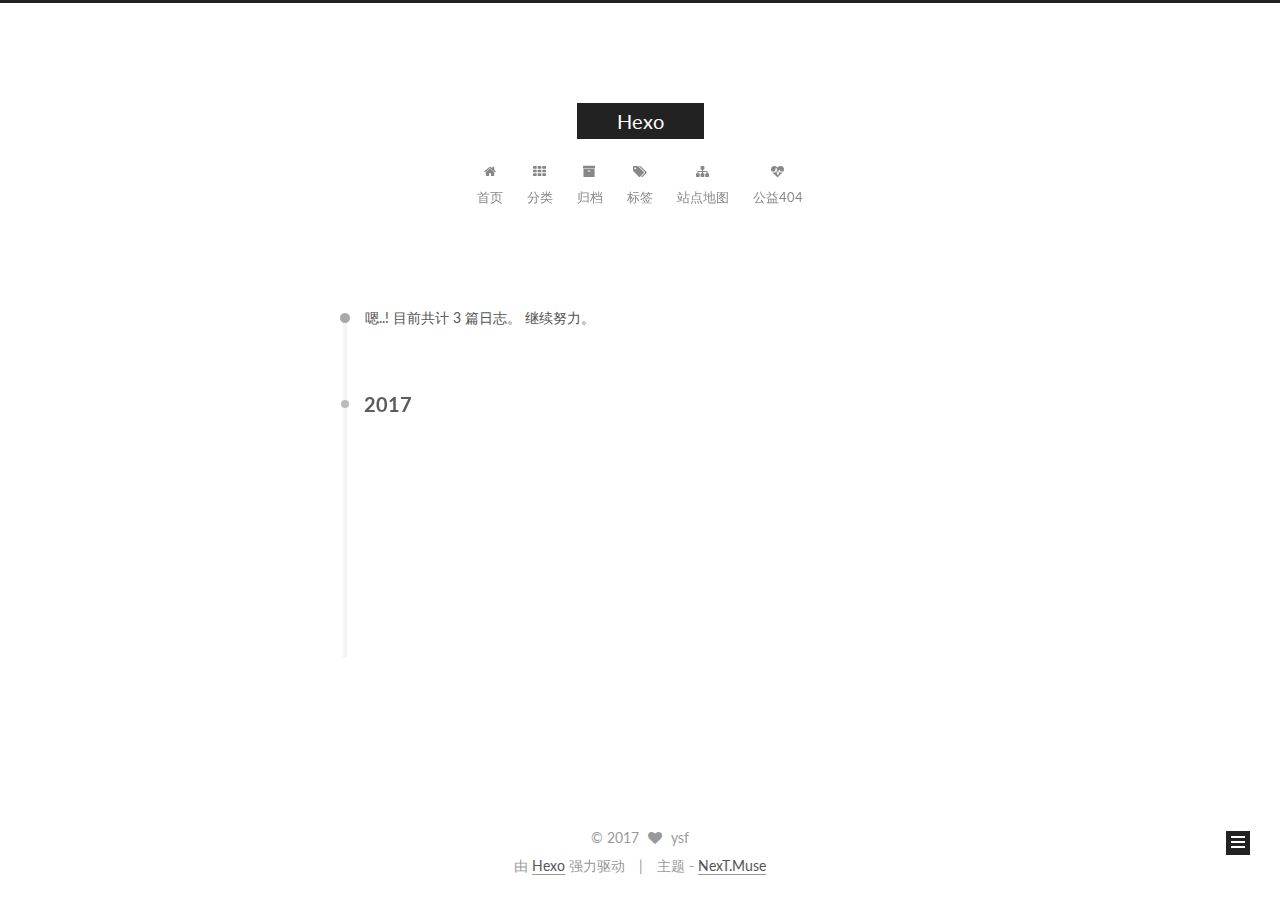
==== commit fa099e68: "Site updated: 2017-03-16 21:19:44" ====
--- a/archives/index.html
+++ b/archives/index.html
@@ -5,7 +5,7 @@
   
 
 
-<html class="theme-next muse use-motion" lang="">
+<html class="theme-next muse use-motion" lang="zh-Hans">
 <head>
   <meta charset="UTF-8"/>
 <meta http-equiv="X-UA-Compatible" content="IE=edge" />
@@ -87,12 +87,15 @@
 
 
 
+<meta name="description" content="程序员装逼指南">
 <meta property="og:type" content="website">
 <meta property="og:title" content="Hexo">
 <meta property="og:url" content="http://yoursite.com/archives/index.html">
 <meta property="og:site_name" content="Hexo">
+<meta property="og:description" content="程序员装逼指南">
 <meta name="twitter:card" content="summary">
 <meta name="twitter:title" content="Hexo">
+<meta name="twitter:description" content="程序员装逼指南">
 
 
 
@@ -106,7 +109,7 @@
     motion: true,
     duoshuo: {
       userId: '0',
-      author: 'Author'
+      author: '博主'
     },
     algolia: {
       applicationID: '',
@@ -126,10 +129,10 @@
 
 
 
-  <title> Archiv | Hexo </title>
+  <title> 归档 | Hexo </title>
 </head>
 
-<body itemscope itemtype="http://schema.org/WebPage" lang="">
+<body itemscope itemtype="http://schema.org/WebPage" lang="zh-Hans">
 
   
 
@@ -192,17 +195,27 @@
             
               <i class="menu-item-icon fa fa-fw fa-home"></i> <br />
             
-            Startseite
+            首页
           </a>
         </li>
       
         
+        <li class="menu-item menu-item-categories">
+          <a href="/categories" rel="section">
+            
+              <i class="menu-item-icon fa fa-fw fa-th"></i> <br />
+            
+            分类
+          </a>
+        </li>
+      
+        
         <li class="menu-item menu-item-archives">
           <a href="/archives" rel="section">
             
               <i class="menu-item-icon fa fa-fw fa-archive"></i> <br />
             
-            Archiv
+            归档
           </a>
         </li>
       
@@ -212,7 +225,27 @@
             
               <i class="menu-item-icon fa fa-fw fa-tags"></i> <br />
             
-            Tags
+            标签
+          </a>
+        </li>
+      
+        
+        <li class="menu-item menu-item-sitemap">
+          <a href="/sitemap.xml" rel="section">
+            
+              <i class="menu-item-icon fa fa-fw fa-sitemap"></i> <br />
+            
+            站点地图
+          </a>
+        </li>
+      
+        
+        <li class="menu-item menu-item-commonweal">
+          <a href="/404.html" rel="section">
+            
+              <i class="menu-item-icon fa fa-fw fa-heartbeat"></i> <br />
+            
+            公益404
           </a>
         </li>
       
@@ -244,7 +277,7 @@
       
         
       
-      Öhm..! Insgesamt 3 Artikel. Bleib dran.
+      嗯..! 目前共计 3 篇日志。 继续努力。
     </span>
 
     
@@ -399,11 +432,11 @@
       <section class="site-overview sidebar-panel sidebar-panel-active">
         <div class="site-author motion-element" itemprop="author" itemscope itemtype="http://schema.org/Person">
           <img class="site-author-image" itemprop="image"
-               src="/images/avatar.gif"
-               alt="John Doe" />
-          <p class="site-author-name" itemprop="name">John Doe</p>
+               src="/images/touxiang.jpg"
+               alt="ysf" />
+          <p class="site-author-name" itemprop="name">ysf</p>
            
-              <p class="site-description motion-element" itemprop="description"></p>
+              <p class="site-description motion-element" itemprop="description">程序员装逼指南</p>
           
         </div>
         <nav class="site-state motion-element">
@@ -412,17 +445,17 @@
             <div class="site-state-item site-state-posts">
               <a href="/archives">
                 <span class="site-state-item-count">3</span>
-                <span class="site-state-item-name">Artikel</span>
+                <span class="site-state-item-name">日志</span>
               </a>
             </div>
           
 
           
             <div class="site-state-item site-state-categories">
-              
+              <a href="/categories">
                 <span class="site-state-item-count">1</span>
-                <span class="site-state-item-name">Kategorien</span>
-              
+                <span class="site-state-item-name">分类</span>
+              </a>
             </div>
           
 
@@ -430,7 +463,7 @@
             <div class="site-state-item site-state-tags">
               <a href="/tags">
                 <span class="site-state-item-count">2</span>
-                <span class="site-state-item-name">Tags</span>
+                <span class="site-state-item-name">标签</span>
               </a>
             </div>
           
@@ -475,16 +508,16 @@
   <span class="with-love">
     <i class="fa fa-heart"></i>
   </span>
-  <span class="author" itemprop="copyrightHolder">John Doe</span>
+  <span class="author" itemprop="copyrightHolder">ysf</span>
 </div>
 
 
 <div class="powered-by">
-  Erstellt mit  <a class="theme-link" href="https://hexo.io">Hexo</a>
+  由 <a class="theme-link" href="https://hexo.io">Hexo</a> 强力驱动
 </div>
 
 <div class="theme-info">
-  Theme -
+  主题 -
   <a class="theme-link" href="https://github.com/iissnan/hexo-theme-next">
     NexT.Muse
   </a>
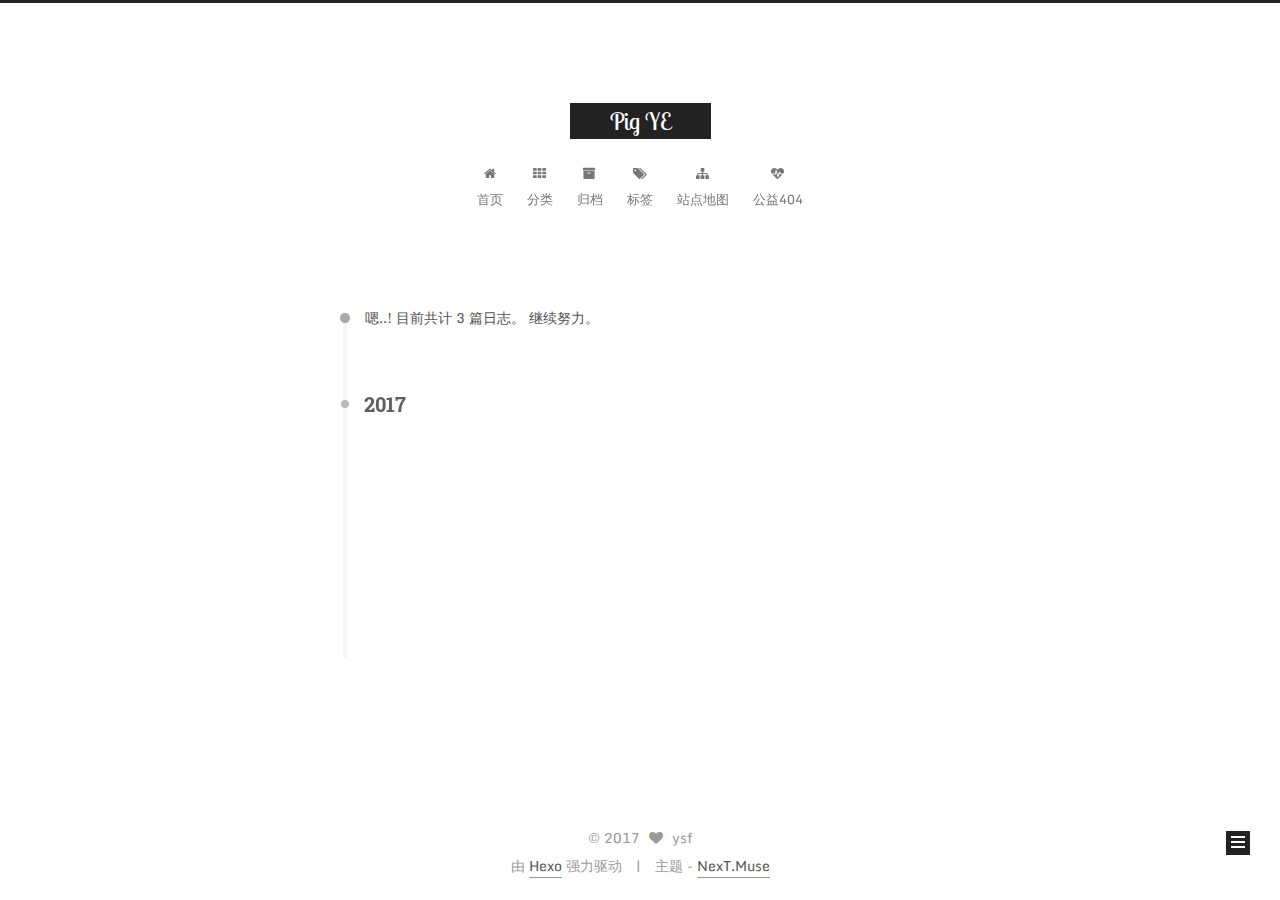
==== commit abcc4b67: "Site updated: 2017-03-16 22:11:27" ====
--- a/archives/index.html
+++ b/archives/index.html
@@ -48,17 +48,35 @@
   
 
   
-
-  
-
-  
-
-  
-
-  
-    
-    
-    <link href="//fonts.googleapis.com/css?family=Lato:300,300italic,400,400italic,700,700italic&subset=latin,latin-ext" rel="stylesheet" type="text/css">
+    
+      
+    
+
+    
+  
+
+  
+
+  
+    
+      
+    
+
+    
+  
+
+  
+    
+      
+    
+
+    
+  
+
+  
+    
+    
+    <link href="//fonts.googleapis.com/css?family=Monda:300,300italic,400,400italic,700,700italic|Roboto Slab:300,300italic,400,400italic,700,700italic|Lobster Two:300,300italic,400,400italic,700,700italic|PT Mono:300,300italic,400,400italic,700,700italic&subset=latin,latin-ext" rel="stylesheet" type="text/css">
   
 
 
@@ -89,12 +107,12 @@
 
 <meta name="description" content="程序员装逼指南">
 <meta property="og:type" content="website">
-<meta property="og:title" content="Hexo">
-<meta property="og:url" content="http://yoursite.com/archives/index.html">
-<meta property="og:site_name" content="Hexo">
+<meta property="og:title" content="Pig YE">
+<meta property="og:url" content="http://pigye.com/archives/index.html">
+<meta property="og:site_name" content="Pig YE">
 <meta property="og:description" content="程序员装逼指南">
 <meta name="twitter:card" content="summary">
-<meta name="twitter:title" content="Hexo">
+<meta name="twitter:title" content="Pig YE">
 <meta name="twitter:description" content="程序员装逼指南">
 
 
@@ -123,13 +141,13 @@
 
 
 
-  <link rel="canonical" href="http://yoursite.com/archives/"/>
-
-
-
-
-
-  <title> 归档 | Hexo </title>
+  <link rel="canonical" href="http://pigye.com/archives/"/>
+
+
+
+
+
+  <title> 归档 | Pig YE </title>
 </head>
 
 <body itemscope itemtype="http://schema.org/WebPage" lang="zh-Hans">
@@ -165,7 +183,7 @@
     <div class="custom-logo-site-title">
       <a href="/"  class="brand" rel="start">
         <span class="logo-line-before"><i></i></span>
-        <span class="site-title">Hexo</span>
+        <span class="site-title">Pig YE</span>
         <span class="logo-line-after"><i></i></span>
       </a>
     </div>
@@ -608,32 +626,39 @@
 
   
 
-
-
-  
-
-
-
-
-	
-
-
-
-
-
-  
-
-
-
-
-
-  
-
-
-
-
-
-  
+  
+    
+  
+
+  <script type="text/javascript">
+    var duoshuoQuery = {short_name:"pigye"};
+    (function() {
+      var ds = document.createElement('script');
+      ds.type = 'text/javascript';ds.async = true;
+      ds.id = 'duoshuo-script';
+      ds.src = (document.location.protocol == 'https:' ? 'https:' : 'http:') + '//static.duoshuo.com/embed.js';
+      ds.charset = 'UTF-8';
+      (document.getElementsByTagName('head')[0]
+      || document.getElementsByTagName('body')[0]).appendChild(ds);
+    })();
+  </script>
+
+  
+    
+    
+    <script src="/lib/ua-parser-js/dist/ua-parser.min.js?v=0.7.9"></script>
+    <script src="/js/src/hook-duoshuo.js"></script>
+  
+
+
+
+
+
+
+
+
+
+
 
 
 
--- a/css/main.css
+++ b/css/main.css
@@ -185,7 +185,7 @@
 }
 body {
   position: relative;
-  font-family: 'Lato', "PingFang SC", "Microsoft YaHei", sans-serif;
+  font-family: 'Monda', "PingFang SC", "Microsoft YaHei", sans-serif;
   font-size: 14px;
   line-height: 2;
   color: #555;
@@ -216,7 +216,7 @@
   padding: 0;
   font-weight: bold;
   line-height: 1.5;
-  font-family: 'Lato', "PingFang SC", "Microsoft YaHei", sans-serif;
+  font-family: 'Roboto Slab', 'Monda', "PingFang SC", "Microsoft YaHei", sans-serif;
 }
 h2,
 h3,
@@ -476,13 +476,13 @@
   margin: 20px 0;
   padding: 0;
   font-size: 13px;
-  color: #4d4d4c;
-  background: #f7f7f7;
+  color: #c5c8c6;
+  background: #1d1f21;
   line-height: 1.6;
 }
 pre,
 code {
-  font-family: consolas, Menlo, "PingFang SC", "Microsoft YaHei", monospace;
+  font-family: 'PT Mono', consolas, Menlo, "PingFang SC", "Microsoft YaHei", monospace;
 }
 code {
   padding: 2px 4px;
@@ -494,7 +494,7 @@
 }
 pre code {
   padding: 0;
-  color: #4d4d4c;
+  color: #c5c8c6;
   background: none;
   text-shadow: none;
 }
@@ -517,7 +517,7 @@
 }
 .highlight figcaption {
   font-size: 1em;
-  color: #4d4d4c;
+  color: #c5c8c6;
   line-height: 1em;
   margin-bottom: 1em;
 }
@@ -531,22 +531,22 @@
 }
 .highlight figcaption a {
   float: right;
-  color: #4d4d4c;
+  color: #c5c8c6;
 }
 .highlight figcaption a:hover {
-  border-bottom-color: #4d4d4c;
+  border-bottom-color: #c5c8c6;
 }
 .highlight .gutter pre {
   padding-left: 10px;
   padding-right: 10px;
-  color: #869194;
+  color: #888f96;
   text-align: right;
-  background-color: #eff2f3;
+  background-color: #000;
 }
 .highlight .code pre {
   padding-left: 10px;
   padding-right: 10px;
-  background-color: #f7f7f7;
+  background-color: #1d1f21;
 }
 .highlight .line {
   height: 20px;
@@ -564,16 +564,16 @@
   border: none;
 }
 pre .deletion {
-  background: #fdd;
+  background: #008000;
 }
 pre .addition {
-  background: #dfd;
+  background: #800000;
 }
 pre .meta {
-  color: #8959a8;
+  color: #b294bb;
 }
 pre .comment {
-  color: #8e908c;
+  color: #969896;
 }
 pre .variable,
 pre .attribute,
@@ -587,7 +587,7 @@
 pre .css .id,
 pre .css .class,
 pre .css .pseudo {
-  color: #c82829;
+  color: #c66;
 }
 pre .number,
 pre .preprocessor,
@@ -596,7 +596,7 @@
 pre .params,
 pre .constant,
 pre .command {
-  color: #f5871f;
+  color: #de935f;
 }
 pre .ruby .class .title,
 pre .css .rules .attribute,
@@ -609,11 +609,11 @@
 pre .special,
 pre .number,
 pre .formula {
-  color: #718c00;
+  color: #b5bd68;
 }
 pre .title,
 pre .css .hexcolor {
-  color: #3e999f;
+  color: #8abeb7;
 }
 pre .function,
 pre .python .decorator,
@@ -623,11 +623,11 @@
 pre .perl .sub,
 pre .javascript .title,
 pre .coffeescript .title {
-  color: #4271ae;
+  color: #81a2be;
 }
 pre .keyword,
 pre .javascript .function {
-  color: #8959a8;
+  color: #b294bb;
 }
 .full-image.full-image.full-image {
   border: none;
@@ -1010,9 +1010,9 @@
   display: inline-block;
   vertical-align: top;
   line-height: 36px;
-  font-size: 20px;
+  font-size: 24px;
   font-weight: normal;
-  font-family: 'Lato', "PingFang SC", "Microsoft YaHei", sans-serif;
+  font-family: 'Lobster Two', 'Monda', "PingFang SC", "Microsoft YaHei", sans-serif;
 }
 .site-subtitle {
   margin-top: 10px;
@@ -1100,7 +1100,7 @@
   opacity: 0;
 }
 .post-body {
-  font-family: 'Lato', "PingFang SC", "Microsoft YaHei", sans-serif;
+  font-family: 'Monda', "PingFang SC", "Microsoft YaHei", sans-serif;
 }
 @media (max-width: 767px) {
   .post-body {
@@ -1365,7 +1365,7 @@
 .posts-expand .post-meta {
   margin: 3px 0 60px 0;
   color: #999;
-  font-family: 'Lato', "PingFang SC", "Microsoft YaHei", sans-serif;
+  font-family: 'Monda', "PingFang SC", "Microsoft YaHei", sans-serif;
   font-size: 12px;
   text-align: center;
 }
@@ -1698,7 +1698,7 @@
   width: 4px;
   height: 4px;
   border-radius: 50%;
-  background: #cf8bad;
+  background: #4137c7;
 }
 .links-of-blogroll {
   font-size: 13px;
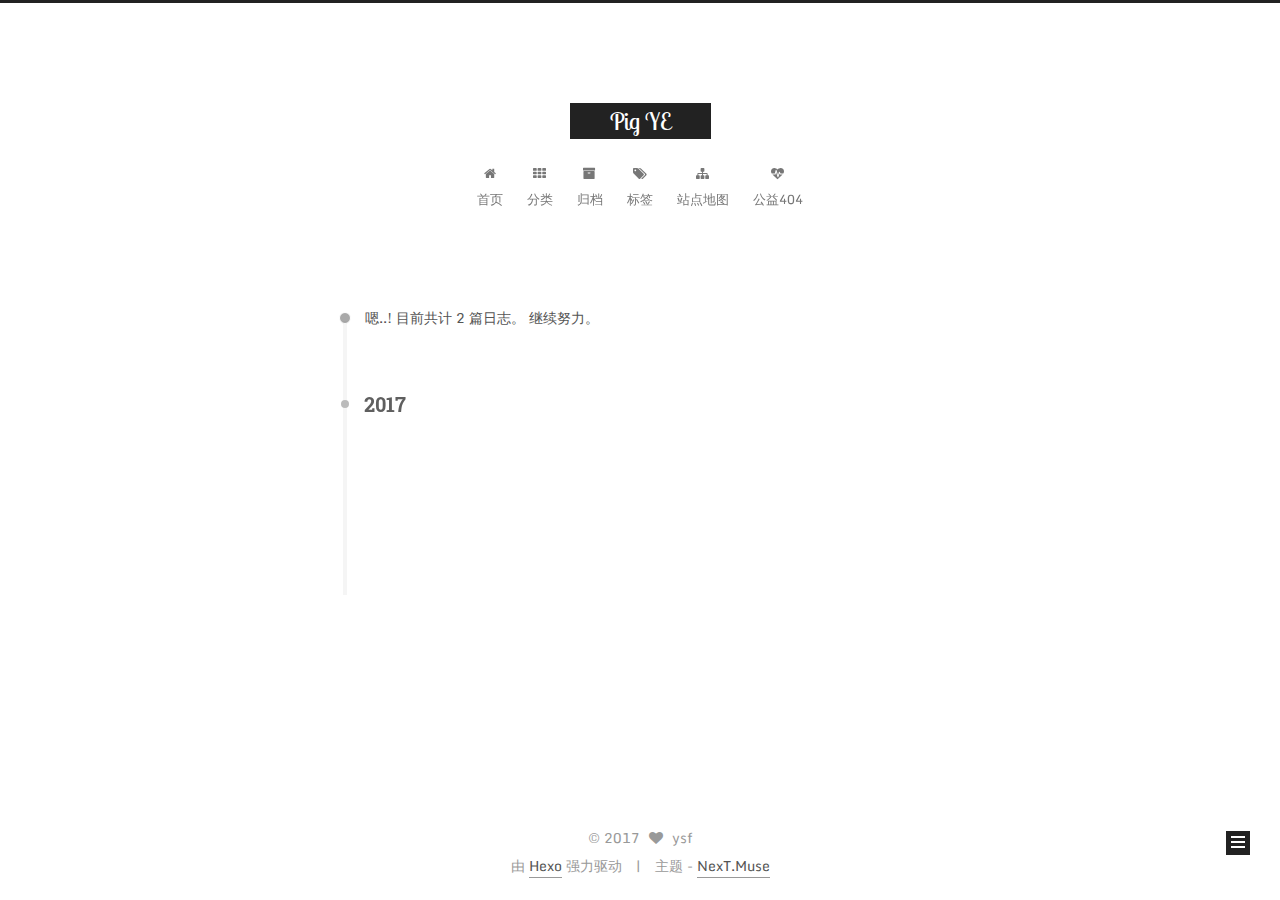
==== commit ac6c4927: "Site updated: 2017-03-16 22:41:29" ====
--- a/archives/index.html
+++ b/archives/index.html
@@ -295,7 +295,7 @@
       
         
       
-      嗯..! 目前共计 3 篇日志。 继续努力。
+      嗯..! 目前共计 2 篇日志。 继续努力。
     </span>
 
     
@@ -309,43 +309,6 @@
         <div class="collection-title">
           <h2 class="archive-year motion-element" id="archive-year-2017">2017</h2>
         </div>
-      
-      
-
-      
-
-  <article class="post post-type-normal" itemscope itemtype="http://schema.org/Article">
-    <header class="post-header">
-
-      <h1 class="post-title">
-        
-            <a class="post-title-link" href="/2017/03/16/question/" itemprop="url">
-              
-                <span itemprop="name">question</span>
-              
-            </a>
-        
-      </h1>
-
-      <div class="post-meta">
-        <time class="post-time" itemprop="dateCreated"
-              datetime="2017-03-16T18:25:29+08:00"
-              content="2017-03-16" >
-          03-16
-        </time>
-      </div>
-
-    </header>
-  </article>
-
-
-
-    
-
-      
-      
-      
-
       
       
 
@@ -462,7 +425,7 @@
           
             <div class="site-state-item site-state-posts">
               <a href="/archives">
-                <span class="site-state-item-count">3</span>
+                <span class="site-state-item-count">2</span>
                 <span class="site-state-item-name">日志</span>
               </a>
             </div>
--- a/css/main.css
+++ b/css/main.css
@@ -476,8 +476,8 @@
   margin: 20px 0;
   padding: 0;
   font-size: 13px;
-  color: #c5c8c6;
-  background: #1d1f21;
+  color: #eaeaea;
+  background: #000;
   line-height: 1.6;
 }
 pre,
@@ -494,7 +494,7 @@
 }
 pre code {
   padding: 0;
-  color: #c5c8c6;
+  color: #eaeaea;
   background: none;
   text-shadow: none;
 }
@@ -517,7 +517,7 @@
 }
 .highlight figcaption {
   font-size: 1em;
-  color: #c5c8c6;
+  color: #eaeaea;
   line-height: 1em;
   margin-bottom: 1em;
 }
@@ -531,22 +531,22 @@
 }
 .highlight figcaption a {
   float: right;
-  color: #c5c8c6;
+  color: #eaeaea;
 }
 .highlight figcaption a:hover {
-  border-bottom-color: #c5c8c6;
+  border-bottom-color: #eaeaea;
 }
 .highlight .gutter pre {
   padding-left: 10px;
   padding-right: 10px;
-  color: #888f96;
+  color: #666;
   text-align: right;
-  background-color: #000;
+  background-color: #292929;
 }
 .highlight .code pre {
   padding-left: 10px;
   padding-right: 10px;
-  background-color: #1d1f21;
+  background-color: #000;
 }
 .highlight .line {
   height: 20px;
@@ -570,7 +570,7 @@
   background: #800000;
 }
 pre .meta {
-  color: #b294bb;
+  color: #c397d8;
 }
 pre .comment {
   color: #969896;
@@ -587,7 +587,7 @@
 pre .css .id,
 pre .css .class,
 pre .css .pseudo {
-  color: #c66;
+  color: #d54e53;
 }
 pre .number,
 pre .preprocessor,
@@ -596,7 +596,7 @@
 pre .params,
 pre .constant,
 pre .command {
-  color: #de935f;
+  color: #e78c45;
 }
 pre .ruby .class .title,
 pre .css .rules .attribute,
@@ -609,11 +609,11 @@
 pre .special,
 pre .number,
 pre .formula {
-  color: #b5bd68;
+  color: #b9ca4a;
 }
 pre .title,
 pre .css .hexcolor {
-  color: #8abeb7;
+  color: #70c0b1;
 }
 pre .function,
 pre .python .decorator,
@@ -623,11 +623,11 @@
 pre .perl .sub,
 pre .javascript .title,
 pre .coffeescript .title {
-  color: #81a2be;
+  color: #7aa6da;
 }
 pre .keyword,
 pre .javascript .function {
-  color: #b294bb;
+  color: #c397d8;
 }
 .full-image.full-image.full-image {
   border: none;
@@ -1698,7 +1698,7 @@
   width: 4px;
   height: 4px;
   border-radius: 50%;
-  background: #4137c7;
+  background: #fff;
 }
 .links-of-blogroll {
   font-size: 13px;
